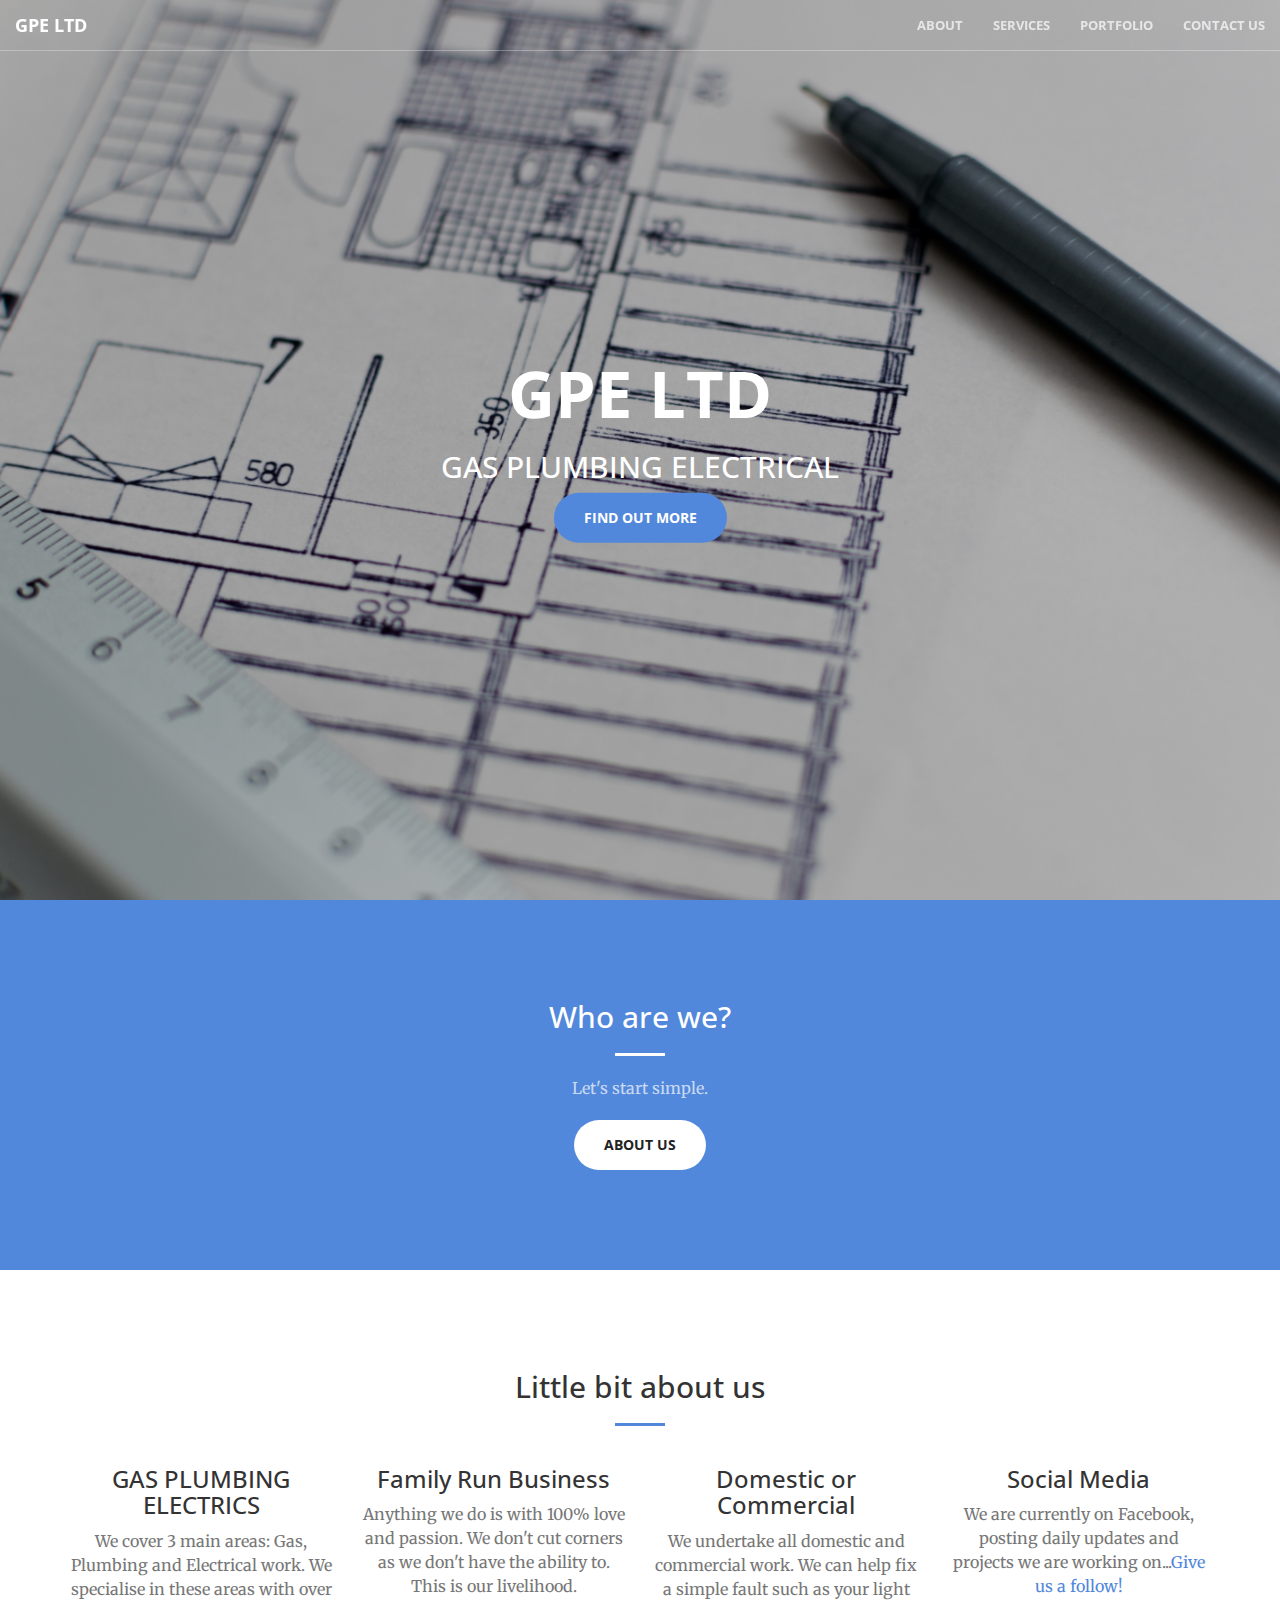
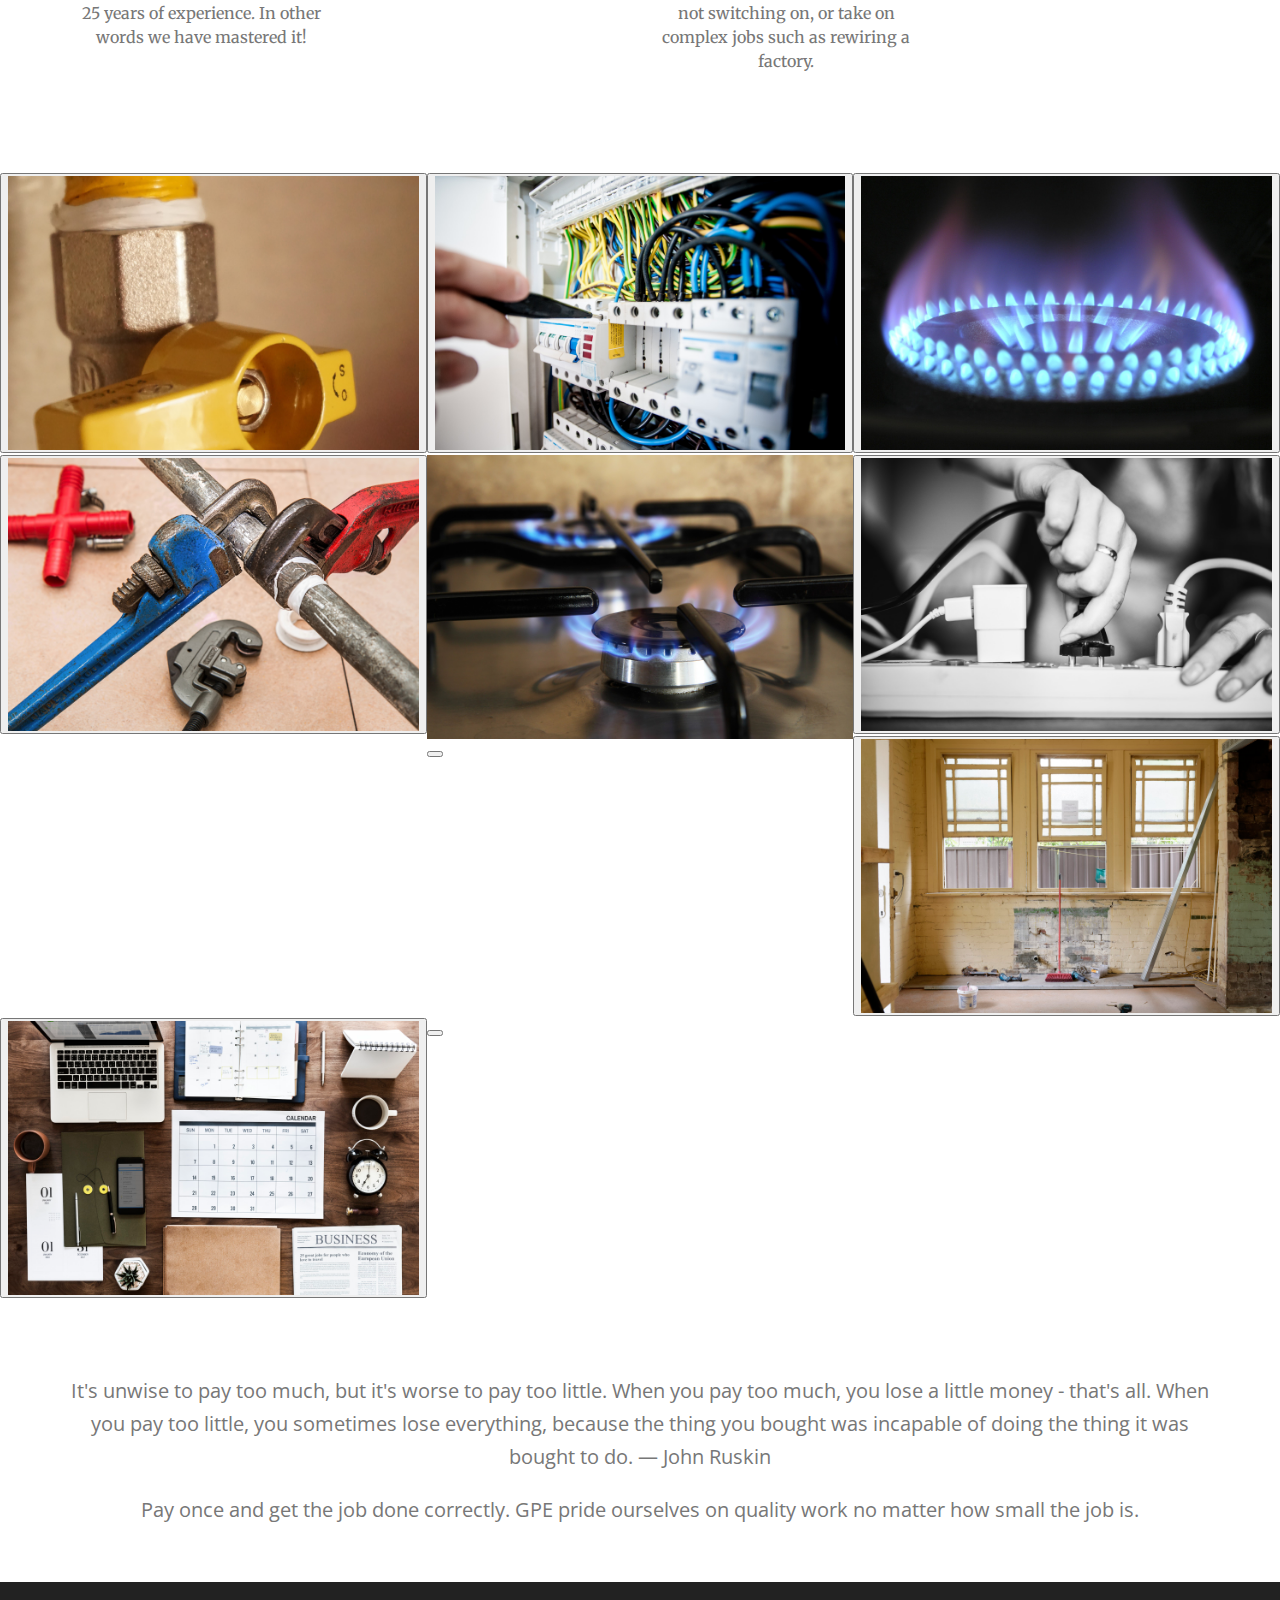
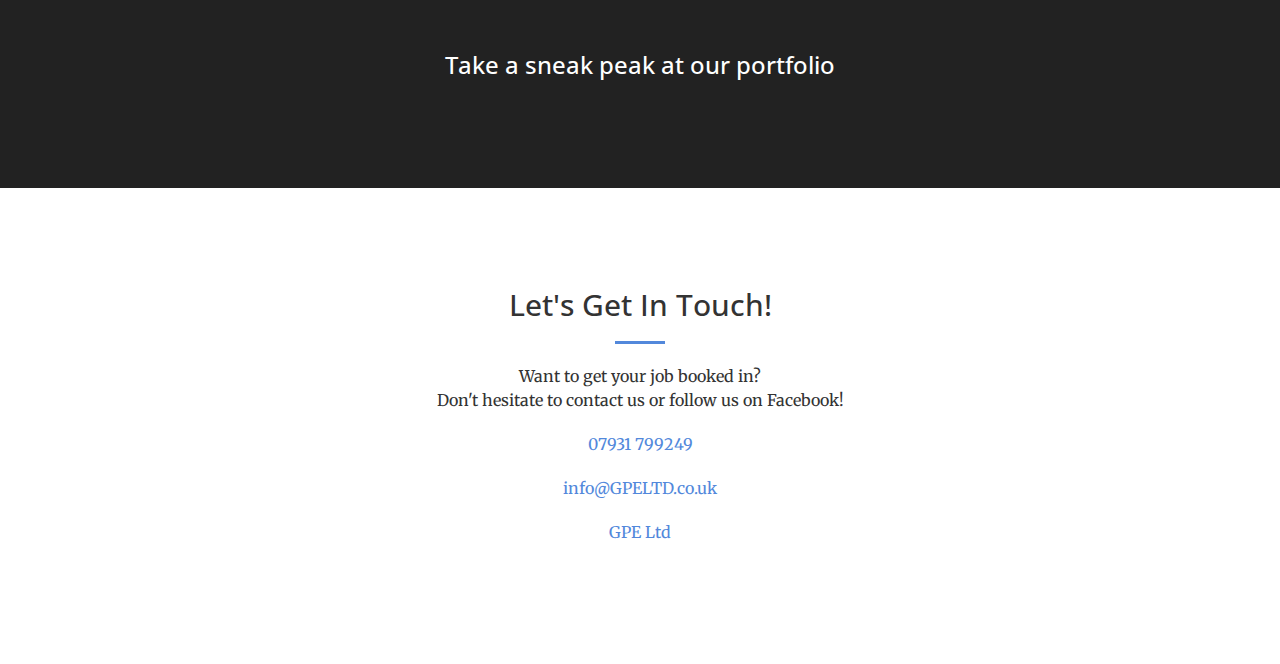
==== index.html @ cbc0b0e1 "all pics updated to button" ====
<!DOCTYPE html>
<html lang="en">

<head>

    <meta charset="utf-8">
    <meta http-equiv="X-UA-Compatible" content="IE=edge">
    <meta name="viewport" content="width=device-width, initial-scale=1">
    <meta name="description" content="">
    <meta name="author" content="">

    <title>GPE LTD</title>

    <!-- Bootstrap Core CSS -->
    <link rel="stylesheet" href="css/bootstrap.min.css" type="text/css">

    <!-- Custom Fonts -->
    <link href='http://fonts.googleapis.com/css?family=Open+Sans:300italic,400italic,600italic,700italic,800italic,400,300,600,700,800' rel='stylesheet' type='text/css'>
    <link href='http://fonts.googleapis.com/css?family=Merriweather:400,300,300italic,400italic,700,700italic,900,900italic' rel='stylesheet' type='text/css'>
    <link rel="stylesheet" href="font-awesome/css/font-awesome.min.css" type="text/css">

    <!-- Plugin CSS -->
    <link rel="stylesheet" href="css/animate.min.css" type="text/css">

    <!-- Custom CSS -->
    <link rel="stylesheet" href="css/creative.css" type="text/css">

    <!-- Lightbox CSS -->
    <link href="css/lightbox.css" rel="stylesheet" />

    <!-- Fancy CSS -->
    <link rel="stylesheet" href="fancybox/source/jquery.fancybox.css" type="text/css" media="screen" />

    <link rel="stylesheet" href="fancybox/source/helpers/jquery.fancybox-buttons.css" type="text/css" media="screen" />

    <script src="https://use.fontawesome.com/2d9b5b1713.js"></script>


    <!-- HTML5 Shim and Respond.js IE8 support of HTML5 elements and media queries -->
    <!-- WARNING: Respond.js doesn't work if you view the page via file:// -->
    <!--[if lt IE 9]>
        <script src="https://oss.maxcdn.com/libs/html5shiv/3.7.0/html5shiv.js"></script>
        <script src="https://oss.maxcdn.com/libs/respond.js/1.4.2/respond.min.js"></script>
    <![endif]-->

</head>

<body id="page-top">

    <nav id="mainNav" class="navbar navbar-default navbar-fixed-top">
        <div class="container-fluid">
            <!-- Brand and toggle get grouped for better mobile display -->
            <div class="navbar-header">
                <button type="button" class="navbar-toggle collapsed" data-toggle="collapse" data-target="#bs-example-navbar-collapse-1">
                    <span class="sr-only">Toggle navigation</span>
                    <span class="icon-bar"></span>
                    <span class="icon-bar"></span>
                    <span class="icon-bar"></span>
                </button>
                <a class="navbar-brand page-scroll" href="#page-top">GPE LTD</a>
            </div>

            <!-- Collect the nav links, forms, and other content for toggling -->
            <div class="collapse navbar-collapse" id="bs-example-navbar-collapse-1">
                <ul class="nav navbar-nav navbar-right">
                    <li>
                        <a class="page-scroll" href="#about">About</a>
                    </li>
                    <li>
                        <a class="page-scroll" href="#services">Services</a>
                    </li>
                    <!--li>
                        <a class="page-scroll" href="#projects">Projects</a>
                    </li-->
                    <li>
                        <a class="page-scroll" href="#portfolio">Portfolio</a>
                    </li>

                    <li>
                        <a class="page-scroll" href="#contact">Contact Us</a>
                    </li>

                </ul>
            </div>
            <!-- /.navbar-collapse -->
        </div>
        <!-- /.container-fluid -->
    </nav>

    <header>
        <div class="header-content">
            <div class="header-content-inner">
                <h1><b>GPE LTD</b></h1>
                <h2>GAS PLUMBING ELECTRICAL</h2> 
                
                <a href="#about" class="btn btn-primary btn-xl page-scroll">Find Out More</a>
            </div>
        </div>
    </header>

    <section class="bg-primary" id="about">
        <div class="container">
            <div class="row">
                <div class="col-lg-8 col-lg-offset-2 text-center">
                    <h2 class="section-heading">Who are we?</h2>
                    <hr class="light">
                    <p class="text-faded">Let's start simple. </br>
                    </p>
                    <a href="#services" class="btn btn-default btn-xl page-scroll">About Us</a>
                </div>
            </div>
        </div>
    </section>

    <section id="services">
        <div class="container">
            <div class="row">
                <div class="col-lg-12 text-center">
                    <h2 class="section-heading">Little bit about us</h2>
                    <hr class="primary">
                </div>
            </div>
        </div>
        <div class="container">
            <div class="row">
                <div class="col-lg-3 col-md-6 text-center">
                    <div class="service-box">
                        <i class="fa fa-4x  fa-bolt  wow bounceIn text-primary" data-wow-delay="1s" style="visibility: visible; animation-name: bounceIn;"></i>
                        <h3>GAS PLUMBING ELECTRICS</h3>
                        <p class="text-muted">We cover 3 main areas: Gas, Plumbing and Electrical work. We specialise in these areas with over 25 years of experience. In other words we have mastered it!</p>
                    </div>
                </div>
                <div class="col-lg-3 col-md-6 text-center">
                    <div class="service-box">
                        <i class="fa fa-4x  fa-briefcase wow bounceIn text-primary" data-wow-delay="2s" style="visibility: visible; animation-name: bounceIn;"></i>
                        <h3>Family Run Business</h3>
                        <p class="text-muted">Anything we do is with 100% love and passion. We don't cut corners as we don't have the ability to. This is our livelihood.</p>
                    </div>
                </div>
                <div class="col-lg-3 col-md-6 text-center">
                    <div class="service-box">
                        <i class="fa fa-4x fa-building wow bounceIn text-primary" data-wow-delay="3s" style="visibility: visible; animation-name: bounceIn;"></i>
                        <h3>Domestic or Commercial</h3>
                        <p class="text-muted">We undertake all domestic and commercial work. We can help fix a simple fault such as your light not switching on, or take on complex jobs such as rewiring a factory.</p>


                    </div>
                </div>
                <div class="col-lg-3 col-md-6 text-center">
                    <div class="service-box">
                        <i class="fa fa-4x fa-facebook-square wow bounceIn text-primary" data-wow-delay="4s" style="visibility: visible; animation-name: bounceIn;"></i>
                        <h3>Social Media</h3>
                        <p class="text-muted">We are currently on Facebook, posting daily updates and projects we are working on...<a href="https://www.facebook.com/GPE-LTD-2007744112790906/"target="_blank">Give us a follow!</a></p>
                    </div>
                </div>
            </div>
        </div>
    </section>

<!-- Services -->
    <section class="no-padding" id="services">
        <div class="container-fluid">
            <div class="row no-gutter">
                <div class="col-lg-4 col-sm-6">
                    <a data-lightbox="image-1" title="Lorem</br></br> ipsum dolor sit amet, consectetur adipiscing elit. Proin faucibus mauris elit. Sed at quam nisl. Etiam velit felis, semper sed tincidunt vitae, pulvinar non ante."  class="portfolio-box fancybox" rel="group">
                        <button class="fancybox" value="Open Fancybox" </button>
                        <img src="img/portfolio/graphic/1.png" class="img-responsive" alt="">
                        <div class="portfolio-box-caption">
                            <div class="portfolio-box-caption-content">
                                <div class="project-category text-faded">
                                    
                                </div>
                                <div class="project-name">
                                   Diagnoise and find the problem
                                </div>
                            </div>
                        </div>
                    </a>
                </div>
                <div class="col-lg-4 col-sm-6">
                   <a data-lightbox="image-1"   class="portfolio-box fancybox" rel="group">
                    <button class="fancybox" value="Open Fancybox" </button>
                        <img src="img/portfolio/graphic/2.jpg" class="img-responsive" alt="" >
                        <div class="portfolio-box-caption">
                            <div class="portfolio-box-caption-content">
                                <div class="project-category text-faded">
                                    
                                </div>
                                <div class="project-name">
                                    Specalist and the best tools used on all jobs
                                </div>
                            </div>
                        </div>
                    </a>
                </div>
                <div class="col-lg-4 col-sm-6">
                    <a href="https://www.gassaferegister.co.uk/find-an-engineer"target="_blank" data-lightbox="image-1"  class="portfolio-box fancybox" rel="group" alt="Lorem ipsum dolor sit amet, consectetur adipiscing elit. Proin faucibus mauris elit. Sed at quam nisl. Etiam velit felis, semper sed tincidunt vitae, pulvinar non ante.">
                        <button class="fancybox" value="Open Fancybox" </button>
                        <img src="img/portfolio/graphic/3.jpg" class="img-responsive" alt="">
                        <div class="portfolio-box-caption">
                            <div class="portfolio-box-caption-content">
                                <div class="project-category text-faded">
                                    
                                </div>
                                <div class="project-name">
                                    Gas Certified Engineers - Click here to double check (Reg:554280)
                                </div>
                            </div>
                        </div>
                    </a>
                </div>
                <div class="col-lg-4 col-sm-6">
                    <a data-lightbox="image-1"  class="portfolio-box fancybox" rel="group" alt="Lorem ipsum dolor sit amet, consectetur adipiscing elit. Proin faucibus mauris elit. Sed at quam nisl. Etiam velit felis, semper sed tincidunt vitae, pulvinar non ante.">
                        <button class="fancybox" value="Open Fancybox" </button>
                        <img src="img/portfolio/graphic/4.jpg" class="img-responsive" alt="">
                        <div class="portfolio-box-caption">
                            <div class="portfolio-box-caption-content">
                                <div class="project-category text-faded">
                                    
                                </div>
                                <div class="project-name">
                                    Patching up doesnt work - We replace and refit with all new parts
                                </div>
                            </div>
                        </div>
                    </a>
                </div>
                <div class="col-lg-4 col-sm-6">
                    <a data-lightbox="image-1"   class="portfolio-box fancybox" rel="group">
                        <img src="img/portfolio/graphic/5.jpg" class="img-responsive" alt="">
                        <button class="fancybox" value="Open Fancybox" </button>
                        <div class="portfolio-box-caption">
                            <div class="portfolio-box-caption-content">
                                <div class="project-category text-faded">
                                    
                                </div>
                                <div class="project-name">
                                    New gas hob? Only let certified engineers near them!
                                </div>
                            </div>
                        </div>
                    </a>
                </div>
                <div class="col-lg-4 col-sm-6">
                    <a data-lightbox="image-1" class="portfolio-box fancybox" rel="group">
                        <button class="fancybox" value="Open Fancybox" </button>
                        <img src="img/portfolio/graphic/6.jpg" class="img-responsive" alt="">
                        <div class="portfolio-box-caption">
                            <div class="portfolio-box-caption-content">
                                <div class="project-category text-faded">
                                    
                                </div>
                                <div class="project-name">
                                   PAT testing for all commerical jobs. Certified and done quickly!
                                </div>
                            </div>
                        </div>
                    </a>
                </div>
                <div class="col-lg-4 col-sm-6">
                    <a data-lightbox="image-1" class="portfolio-box fancybox" rel="group">
                        <button class="fancybox" value="Open Fancybox" </button>
                        <img src="img/portfolio/graphic/7.jpg" class="img-responsive" alt="">
                        <div class="portfolio-box-caption">
                            <div class="portfolio-box-caption-content">
                                <div class="project-category text-faded">
                                    
                                </div>
                                <div class="project-name">
                                    Re-modeling? Let GPE help you with your new bathrooms and kitchen
                                </div>
                            </div>
                        </div>
                    </a>
                </div>
                <div class="col-lg-4 col-sm-6">
                    <a data-lightbox="image-1"  class="portfolio-box fancybox" rel="group">
                        <button class="fancybox" value="Open Fancybox" </button>
                        <img src="img/portfolio/graphic/8.jpg" class="img-responsive" alt="">
                        <div class="portfolio-box-caption">
                            <div class="portfolio-box-caption-content">
                                <div class="project-category text-faded">
                                    
                                </div>
                                <div class="project-name">
                                    Organised, prepered and always on time
                                </div>
                            </div>
                        </div>
                    </a>
                </div>
                <div class="col-lg-4 col-sm-6">
                    <a data-lightbox="image-1"  class="portfolio-box fancybox" rel="group">
                        <button class="fancybox" value="Open Fancybox" </button>
                        <img src="img/portfolio/graphic/9.jpg" class="img-responsive" alt="">
                        <div class="portfolio-box-caption">
                            <div class="portfolio-box-caption-content">
                                <div class="project-category text-faded">
                                    
                                </div>
                                <div class="project-name">
                                    All commercial work undertaken
                                </div>
                            </div>
                        </div>
                    </a>
                </div>
            </div>
        </div>
    </section-->
<!-- End services -->

<!-- Quote -->
<section id="quote" class="no-padding">
 <aside class="bg-light">
                <div class="container text-center">
                    <h2><small>It's unwise to pay too much, but it's worse to pay too little. When
you pay too much, you lose a little money - that's all. When you pay
too little, you sometimes lose everything, because the thing you
bought was incapable of doing the thing it was bought to do. ― John Ruskin</small></h2>
		<h2><small>Pay once and get the job done correctly. GPE pride ourselves on quality work no matter how small the job is.</small></h2>
                </div>
            </aside>
</section>
<!-- End Quote -->

<!-- projects -->
    <!--section class="no-padding" id="projects">
        <div class="container-fluid">
            <div class="row no-gutter">
                <div class="col-lg-4 col-sm-6">
                    <a href="img/portfolio/photo/full/1.jpg" data-lightbox="image-2" title="image 1 for now"  class="portfolio-box fancybox" rel="group">
                        <img src="img/portfolio/photo/1.jpg" class="img-responsive" alt="">
                        <div class="portfolio-box-caption">
                            <div class="portfolio-box-caption-content">
                                <div class="project-category text-faded">
                                </div>
                                <div class="project-name">
                                    Job 1
                                </div>
                            </div>
                        </div>
                    </a>
                </div>
                <div class="col-lg-4 col-sm-6">
                    <a href="img/portfolio/photo/full/2.jpg" data-lightbox="image-2" title="image 1 for now"  class="portfolio-box fancybox" rel="group">
                        <img src="img/portfolio/photo/2.jpg" class="img-responsive" alt="">
                        <div class="portfolio-box-caption">
                            <div class="portfolio-box-caption-content">
                                <div class="project-category text-faded">
                                    
                                </div>
                                <div class="project-name">
                                    Job 2
                                </div>
                            </div>
                        </div>
                    </a>
                </div>
                <div class="col-lg-4 col-sm-6">
                    <a href="img/portfolio/photo/full/3.jpg" data-lightbox="image-2" title="image 1 for now"  class="portfolio-box fancybox" rel="group">
                        <img src="img/portfolio/photo/3.jpg" class="img-responsive" alt="">
                        <div class="portfolio-box-caption">
                            <div class="portfolio-box-caption-content">
                                <div class="project-category text-faded">
                                    
                                </div>
                                <div class="project-name">
                                    Job 3
                                </div>
                            </div>
                        </div>
                    </a>
                </div>
                <div class="col-lg-4 col-sm-6">
                    <a href="img/portfolio/photo/full/4.jpg" data-lightbox="image-2" title="image 1 for now"  class="portfolio-box fancybox" rel="group">
                        <img src="img/portfolio/photo/4.jpg" class="img-responsive" alt="">
                        <div class="portfolio-box-caption">
                            <div class="portfolio-box-caption-content">
                                <div class="project-category text-faded">
                                    
                                </div>
                                <div class="project-name">
                                    Job 4
                                </div>
                            </div>
                        </div>
                    </a>
                </div>
                <div class="col-lg-4 col-sm-6">
                    <a href="img/portfolio/photo/full/5.jpg" data-lightbox="image-2" title="image 1 for now"  class="portfolio-box fancybox" rel="group">
                        <img src="img/portfolio/photo/5.jpg" class="img-responsive" alt="">
                        <div class="portfolio-box-caption">
                            <div class="portfolio-box-caption-content">
                                <div class="project-category text-faded">
                                    
                                </div>
                                <div class="project-name">
                                    Job 5
                                </div>
                            </div>
                        </div>
                    </a>
                </div>
                <div class="col-lg-4 col-sm-6">
                    <a href="img/portfolio/photo/full/6.jpg" data-lightbox="image-2" title="image 1 for now"  class="portfolio-box fancybox" rel="group">
                        <img src="img/portfolio/photo/6.jpg" class="img-responsive" alt="">
                        <div class="portfolio-box-caption">
                            <div class="portfolio-box-caption-content">
                                <div class="project-category text-faded">
                                    
                                </div>
                                <div class="project-name">
                                    Job 6
                                </div>
                            </div>
                        </div>
                    </a>
                </div>
                <div class="col-lg-4 col-sm-6">
                    <a href="img/portfolio/photo/full/7.jpg" data-lightbox="image-2" title="image 1 for now"  class="portfolio-box fancybox" rel="group">
                        <img src="img/portfolio/photo/7.jpg" class="img-responsive" alt="">
                        <div class="portfolio-box-caption">
                            <div class="portfolio-box-caption-content">
                                <div class="project-category text-faded">

                                </div>
                                <div class="project-name">
                                   Job 7
                                </div>
                            </div>
                        </div>
                    </a>
                </div>
                <div class="col-lg-4 col-sm-6">
                    <a href="img/portfolio/photo/full/8.jpg" data-lightbox="image-2" title="image 1 for now"  class="portfolio-box fancybox" rel="group">
                        <img src="img/portfolio/photo/8.jpg" class="img-responsive" alt="">
                        <div class="portfolio-box-caption">
                            <div class="portfolio-box-caption-content">
                                <div class="project-category text-faded">
                                    
                                </div>
                                <div class="project-name">
                                    Job 8
                                </div>
                            </div>
                        </div>
                    </a>
                </div>
                <div class="col-lg-4 col-sm-6">
                    <a href="img/portfolio/photo/full/9.jpg" data-lightbox="image-2" title="image 1 for now"  class="portfolio-box fancybox" rel="group">
                        <img src="img/portfolio/photo/9.jpg" class="img-responsive" alt="">
                        <div class="portfolio-box-caption">
                            <div class="portfolio-box-caption-content">
                                <div class="project-category text-faded">
                                    
                                </div>
                                <div class="project-name">
                                    Job 9
                                </div>
                            </div>
                        </div>
                    </a>
                </div>
            </div>
        </div>
    </section-->
<!-- End projects -->

<!-- Portfolio -->
    <section id="portfolio" class="no-padding">

            <aside class="bg-dark">
                <div class="container text-center">
                    <!--div class="call-to-action">
                        <h2>Take a look at our work! </h2>
                        <a href="img/cv/mycv.pdf" class="btn btn-warning btn-xl wow tada">Projects</a-->

                        <h3>Take a sneak peak at our portfolio</h3>
                        <a href="img/portfolio/GPEcontractors.pdf" target="_blank" class="btn btn-info btn-xl wow flash">Portfolio</a>
                    </div>
                </div>
            </aside>

    </section>        

    <!-- End Portfolio -->

    <section id="contact">
        <div class="container">
            <div class="row">
                <div class="col-lg-8 col-lg-offset-2 text-center">
                    <h2 class="section-heading">Let's Get In Touch!</h2>
                    <hr class="primary">
                    <p>Want to get your job booked in?</br>Don't hesitate to contact us or follow us on Facebook!</p>
                </div>  
            
             <div class="col-lg-4 col-lg-offset-4 text-center">
                    <i class="fa fa-phone fa-3x wow bounceIn"></i>
                    <p><a href="tel:+44 07931 799249">07931 799249</a></p>
                </div> 

                <div class="col-lg-4 col-lg-offset-4  text-center">
                    <i class="fa fa-envelope-o fa-3x wow bounceIn" data-wow-delay="1s"></i>
                    <p><a href="mailto:info@GPEcontractors.co.uk">info@GPELTD.co.uk</a></p>
                </div>

                  <div class="col-lg-4 col-lg-offset-4 text-center">
                    <i class="fa fa-facebook fa-3x wow bounceIn" data-wow-delay="2s"></i>
                    <p><a href="https://www.facebook.com/GPE-LTD-2007744112790906/"target="_blank">GPE Ltd</a></p>
                </div>
            </div>
        </div>
    </section>



    <!-- jQuery -->
    <script src="js/jquery.js"></script>

    <!-- Bootstrap Core JavaScript -->
    <script src="js/bootstrap.min.js"></script>

    <!-- Plugin JavaScript -->
    <script src="js/jquery.easing.min.js"></script>
    <script src="js/jquery.fittext.js"></script>
    <script src="js/wow.min.js"></script>

    <!-- Custom Theme JavaScript -->
    <script src="js/creative.js"></script>

    <!-- lightbox JS -->
<!--     // <script src="js/jquery-1.10.2.min.js"></script>
    // <script src="js/lightbox-2.6.min.js"></script>
 -->

    <!-- Fancybox JS -->
     <script type="text/javascript" src="fancybox/source/jquery.fancybox.pack.js"></script>
    
    <script type="text/javascript" src="fancybox/source/helpers/jquery.fancybox-buttons.js"></script>
    
    <script type="text/javascript" src="fancybox/source/helpers/jquery.fancybox-media.js"></script>

    <script type="text/javascript" src="fancybox/fbjs.js"></script>

    <script>
  (function(i,s,o,g,r,a,m){i['GoogleAnalyticsObject']=r;i[r]=i[r]||function(){
  (i[r].q=i[r].q||[]).push(arguments)},i[r].l=1*new Date();a=s.createElement(o),
  m=s.getElementsByTagName(o)[0];a.async=1;a.src=g;m.parentNode.insertBefore(a,m)
  })(window,document,'script','https://www.google-analytics.com/analytics.js','ga');

  ga('create', 'UA-85605469-1', 'auto');
  ga('send', 'pageview');

</script>


</body>

</html>
---- css/creative.css ----
/*!
 * Start Bootstrap - Creative Bootstrap Theme (http://startbootstrap.com)
 * Code licensed under the Apache License v2.0.
 * For details, see http://www.apache.org/licenses/LICENSE-2.0.
 */

html,
body {
    width: 100%;
    height: 100%;
}

body {
    font-family: Merriweather,'Helvetica Neue',Arial,sans-serif;
}

hr {
    max-width: 50px;
    border-color: #5288DB;
    border-width: 3px;
}

hr.light {
    border-color: #fff;
}

a {
    color: #5288DB;
    -webkit-transition: all .35s;
    -moz-transition: all .35s;
    transition: all .35s;
}

a:hover,
a:focus {
    color: #eb3812;
}

h1,
h2,
h3,
h4,
h5,
h6 {
    font-family: 'Open Sans','Helvetica Neue',Arial,sans-serif;
}

p {
    margin-bottom: 20px;
    font-size: 16px;
    line-height: 1.5;
}

.bg-primary {
    background-color: #5288DB;
}

.bg-dark {
    color: #fff;
    background-color: #222;
}

.text-faded {
    color: rgba(255,255,255,.7);
}

section {
    padding: 100px 0;
}

aside {
    padding: 50px 0;
}

.no-padding {
    padding: 0;
}

.navbar-default {
    border-color: rgba(34,34,34,.05);
    font-family: 'Open Sans','Helvetica Neue',Arial,sans-serif;
    background-color: #fff;
    -webkit-transition: all .35s;
    -moz-transition: all .35s;
    transition: all .35s;
}

.navbar-default .navbar-header .navbar-brand {
    text-transform: uppercase;
    font-family: 'Open Sans','Helvetica Neue',Arial,sans-serif;
    font-weight: 700;
    color: #5288DB;
}

.navbar-default .navbar-header .navbar-brand:hover,
.navbar-default .navbar-header .navbar-brand:focus {
    color: #eb3812;
}

.navbar-default .nav > li>a,
.navbar-default .nav>li>a:focus {
    text-transform: uppercase;
    font-size: 13px;
    font-weight: 700;
    color: #222;
}

.navbar-default .nav > li>a:hover,
.navbar-default .nav>li>a:focus:hover {
    color: #5288DB;
}

.navbar-default .nav > li.active>a,
.navbar-default .nav>li.active>a:focus {
    color: #5288DB!important;
    background-color: transparent;
}

.navbar-default .nav > li.active>a:hover,
.navbar-default .nav>li.active>a:focus:hover {
    background-color: transparent;
}

@media(min-width:768px) {
    .navbar-default {
        border-color: rgba(255,255,255,.3);
        background-color: transparent;
    }

    .navbar-default .navbar-header .navbar-brand {
        color: rgba(255,255,255,.7);
    }

    .navbar-default .navbar-header .navbar-brand:hover,
    .navbar-default .navbar-header .navbar-brand:focus {
        color: #fff;
    }

    .navbar-default .nav > li>a,
    .navbar-default .nav>li>a:focus {
        color: rgba(255,255,255,.7);
    }

    .navbar-default .nav > li>a:hover,
    .navbar-default .nav>li>a:focus:hover {
        color: #fff;
    }

    .navbar-default.affix {
        border-color: rgba(34,34,34,.05);
        background-color: #fff;
    }

    .navbar-default.affix .navbar-header .navbar-brand {
        font-size: 14px;
        color: #5288DB;
    }

    .navbar-default.affix .navbar-header .navbar-brand:hover,
    .navbar-default.affix .navbar-header .navbar-brand:focus {
        color: #eb3812;
    }

    .navbar-default.affix .nav > li>a,
    .navbar-default.affix .nav>li>a:focus {
        color: #222;
    }

    .navbar-default.affix .nav > li>a:hover,
    .navbar-default.affix .nav>li>a:focus:hover {
        color: #5288DB;
    }
}

header {
    position: relative;
    width: 100%;
    min-height: auto;
    text-align: center;
    color: #fff;
    background-image: url(../img/header.jpg);
    background-position: center;
    -webkit-background-size: cover;
    -moz-background-size: cover;
    background-size: cover;
    -o-background-size: cover;
}

header .header-content {
    position: relative;
    width: 100%;
    padding: 100px 15px;
    text-align: center;
}

header .header-content .header-content-inner h1 {
    margin-top: 0;
    margin-bottom: 0;
    text-transform: uppercase;
    font-weight: 00;
}


#primehead {
    text-transform: lowercase;
    font-weight: 100;

}

header .header-content .header-content-inner hr {
    margin: 30px auto;
}

header .header-content .header-content-inner p {
    margin-bottom: 50px;
    font-size: 16px;
    font-weight: 300;
    color: rgba(255,255,255,.7);
}

@media(min-width:768px) {
    header {
        min-height: 100%;
    }

    header .header-content {
        position: absolute;
        top: 50%;
        padding: 0 50px;
        -webkit-transform: translateY(-50%);
        -ms-transform: translateY(-50%);
        transform: translateY(-50%);
    }

    header .header-content .header-content-inner {
        margin-right: auto;
        margin-left: auto;
        max-width: 1000px;
    }

    header .header-content .header-content-inner p {
        margin-right: auto;
        margin-left: auto;
        max-width: 80%;
        font-size: 18px;
    }
}

.section-heading {
    margin-top: 0;
}

.service-box {
    margin: 50px auto 0;
    max-width: 400px;
}

@media(min-width:992px) {
    .service-box {
        margin: 20px auto 0;
    }
}

.service-box p {
    margin-bottom: 0;
}

.portfolio-box {
    display: block;
    position: relative;
    margin: 0 auto;
    max-width: 650px;
}

.portfolio-box .portfolio-box-caption {
    display: block;
    position: absolute;
    bottom: 0;
    width: 100%;
    height: 100%;
    text-align: center;
    color: #fff;
    opacity: 0;
    background-color: #5288DB;
    -webkit-transition: all .35s;
    -moz-transition: all .35s;
    transition: all .35s;
}

.portfolio-box .portfolio-box-caption .portfolio-box-caption-content {
    position: absolute;
    top: 50%;
    width: 100%;
    text-align: center;
    transform: translateY(-50%);
}

.portfolio-box .portfolio-box-caption .portfolio-box-caption-content .project-category,
.portfolio-box .portfolio-box-caption .portfolio-box-caption-content .project-name {
    padding: 0 15px;
    font-family: 'Open Sans','Helvetica Neue',Arial,sans-serif;
}

.portfolio-box .portfolio-box-caption .portfolio-box-caption-content .project-category {
    text-transform: uppercase;
    font-size: 14px;
    font-weight: 600;
}

.portfolio-box .portfolio-box-caption .portfolio-box-caption-content .project-name {
    font-size: 18px;
}

.portfolio-box:hover .portfolio-box-caption {
    opacity: 1;
}

@media(min-width:768px) {
    .portfolio-box .portfolio-box-caption .portfolio-box-caption-content .project-category {
        font-size: 16px;
    }

    .portfolio-box .portfolio-box-caption .portfolio-box-caption-content .project-name {
        font-size: 22px;
    }
}

.call-to-action h2 {
    margin: 0 auto 20px;
}

.text-primary {
    color: #5288DB;
}

.no-gutter > [class*=col-] {
    padding-right: 0;
    padding-left: 0;
}

.btn-default {
    border-color: #fff;
    color: #222;
    background-color: #fff;
    -webkit-transition: all .35s;
    -moz-transition: all .35s;
    transition: all .35s;
}

.btn-default:hover,
.btn-default:focus,
.btn-default.focus,
.btn-default:active,
.btn-default.active,
.open > .dropdown-toggle.btn-default {
    border-color: #ededed;
    color: #222;
    background-color: #f2f2f2;
}

.btn-default:active,
.btn-default.active,
.open > .dropdown-toggle.btn-default {
    background-image: none;
}

.btn-default.disabled,
.btn-default[disabled],
fieldset[disabled] .btn-default,
.btn-default.disabled:hover,
.btn-default[disabled]:hover,
fieldset[disabled] .btn-default:hover,
.btn-default.disabled:focus,
.btn-default[disabled]:focus,
fieldset[disabled] .btn-default:focus,
.btn-default.disabled.focus,
.btn-default[disabled].focus,
fieldset[disabled] .btn-default.focus,
.btn-default.disabled:active,
.btn-default[disabled]:active,
fieldset[disabled] .btn-default:active,
.btn-default.disabled.active,
.btn-default[disabled].active,
fieldset[disabled] .btn-default.active {
    border-color: #fff;
    background-color: #fff;
}

.btn-default .badge {
    color: #fff;
    background-color: #222;
}

.btn-primary {
    border-color: #5288DB;
    color: #fff;
    background-color: #5288DB;
    -webkit-transition: all .35s;
    -moz-transition: all .35s;
    transition: all .35s;
}

.btn-primary:hover,
.btn-primary:focus,
.btn-primary.focus,
.btn-primary:active,
.btn-primary.active,
.open > .dropdown-toggle.btn-primary {
    border-color: #ed431f;
    color: #fff;
    background-color: #1962BA;
}

.btn-primary:active,
.btn-primary.active,
.open > .dropdown-toggle.btn-primary {
    background-image: none;
}

.btn-primary.disabled,
.btn-primary[disabled],
fieldset[disabled] .btn-primary,
.btn-primary.disabled:hover,
.btn-primary[disabled]:hover,
fieldset[disabled] .btn-primary:hover,
.btn-primary.disabled:focus,
.btn-primary[disabled]:focus,
fieldset[disabled] .btn-primary:focus,
.btn-primary.disabled.focus,
.btn-primary[disabled].focus,
fieldset[disabled] .btn-primary.focus,
.btn-primary.disabled:active,
.btn-primary[disabled]:active,
fieldset[disabled] .btn-primary:active,
.btn-primary.disabled.active,
.btn-primary[disabled].active,
fieldset[disabled] .btn-primary.active {
    border-color: #5288DB;
    background-color: #5288DB;
}

.btn-primary .badge {
    color: #5288DB;
    background-color: #fff;
}

.btn {
    border: 0;
    border-radius: 300px;
    text-transform: uppercase;
    font-family: 'Open Sans','Helvetica Neue',Arial,sans-serif;
    font-weight: 700;
}

.btn-xl {
    padding: 15px 30px;
}

::-moz-selection {
    text-shadow: none;
    color: #fff;
    background: #222;
}

::selection {
    text-shadow: none;
    color: #fff;
    background: #222;
}

img::selection {
    color: #fff;
    background: 0 0;
}

img::-moz-selection {
    color: #fff;
    background: 0 0;
}

body {
    webkit-tap-highlight-color: #222;
}

.header-content-inner h2 small {
	color: #fff;
}
/*Custom Icons*/
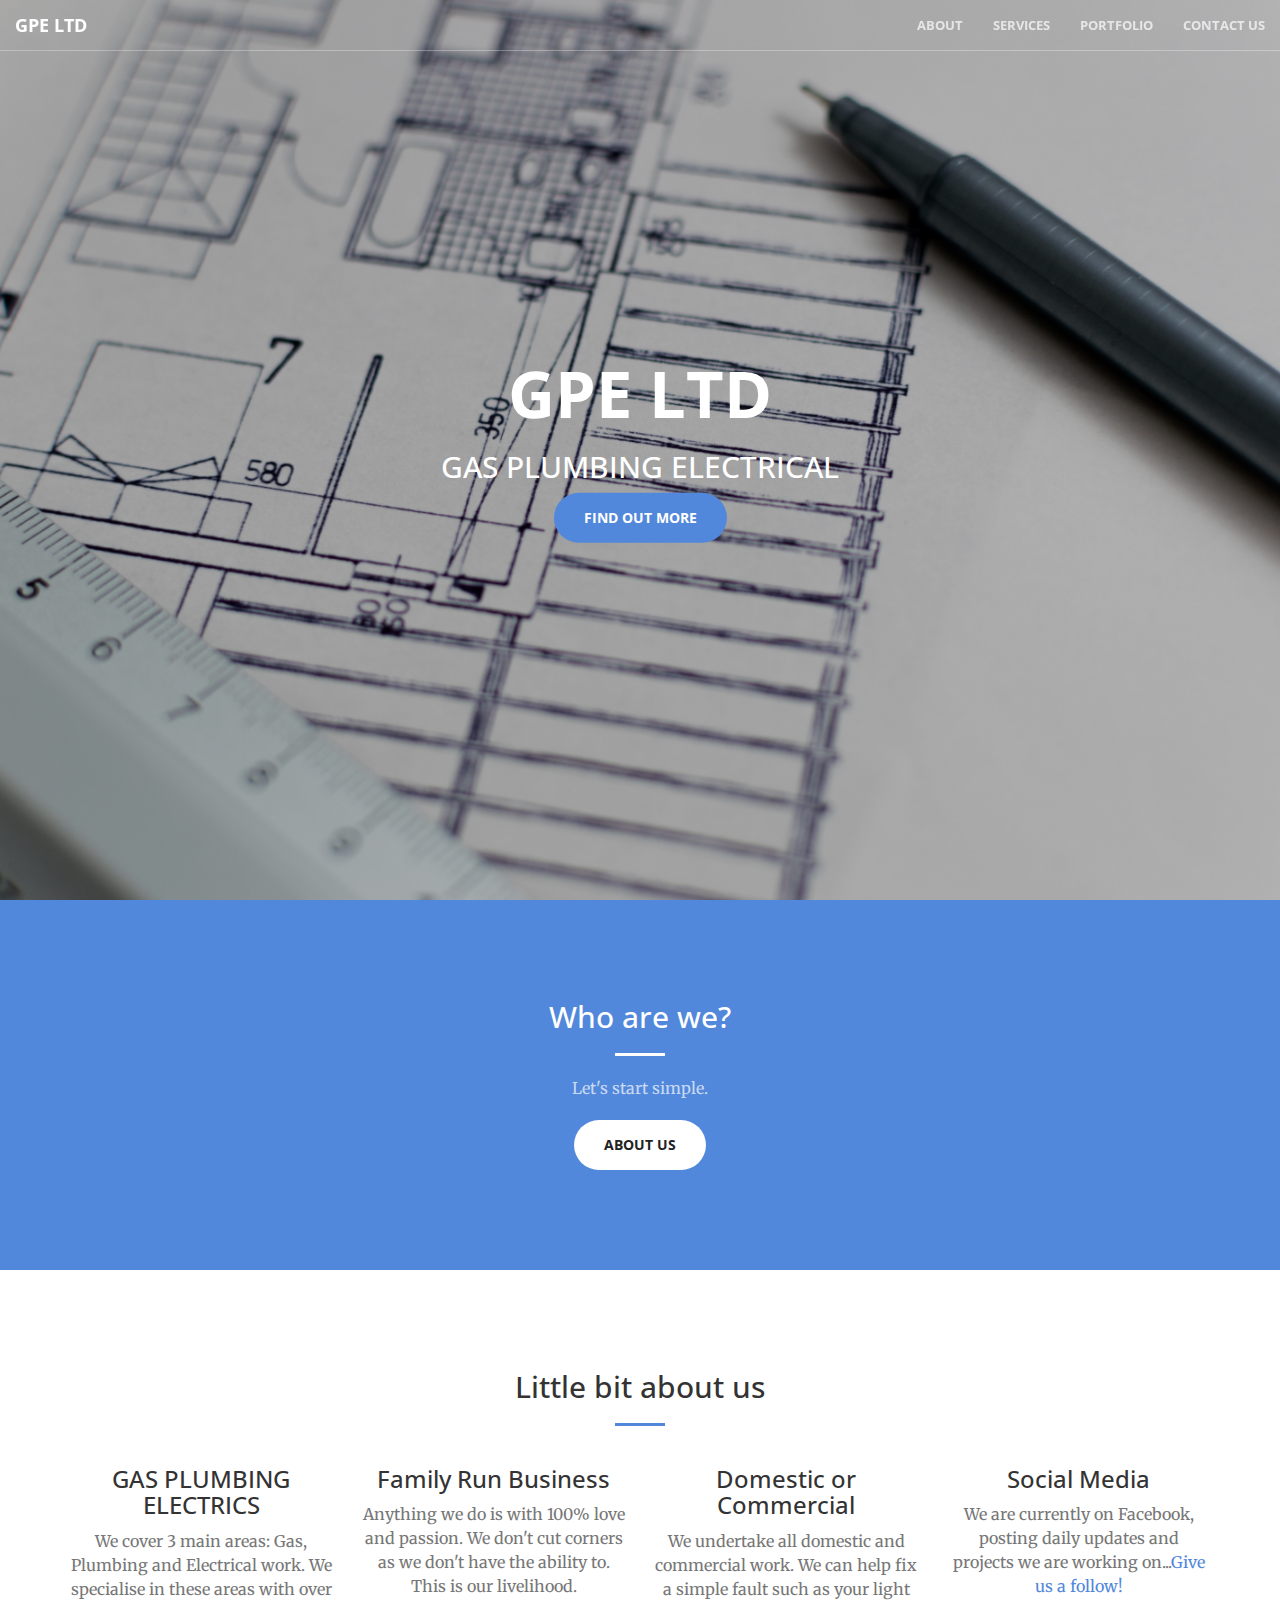
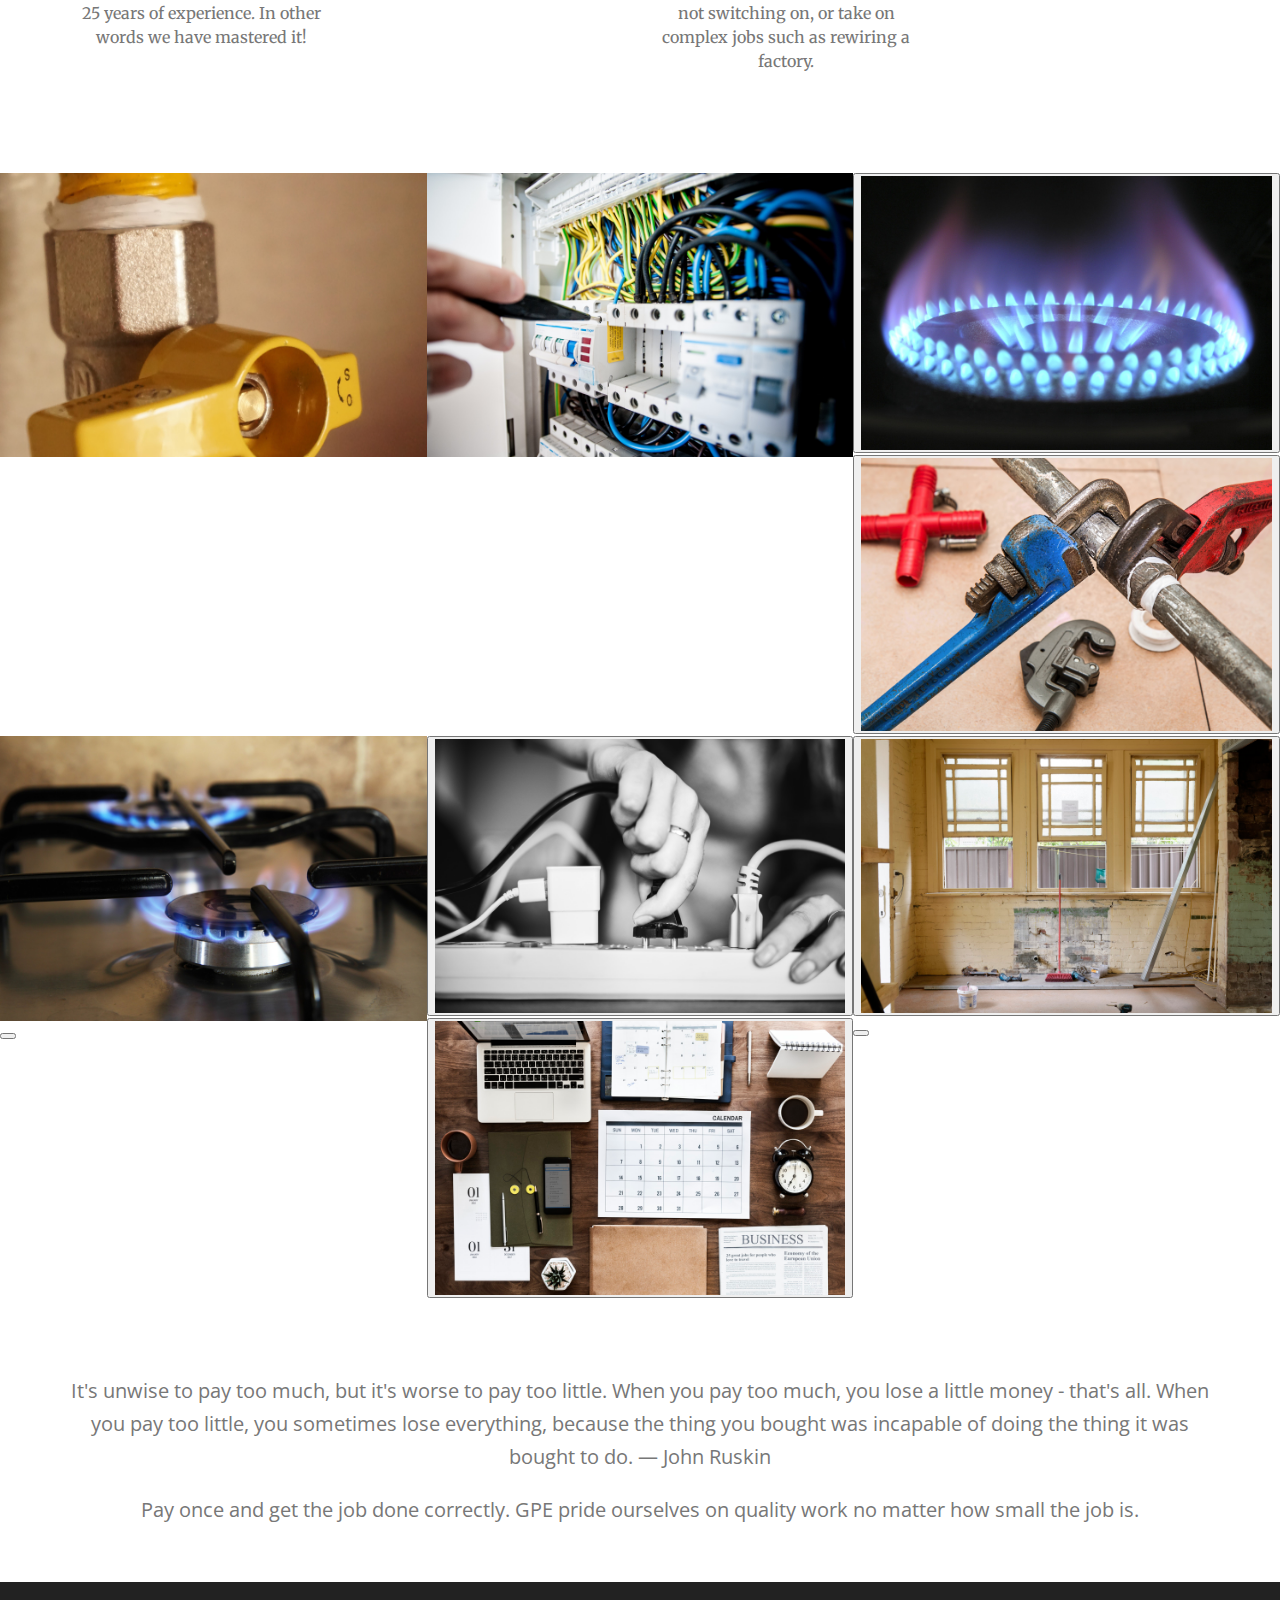
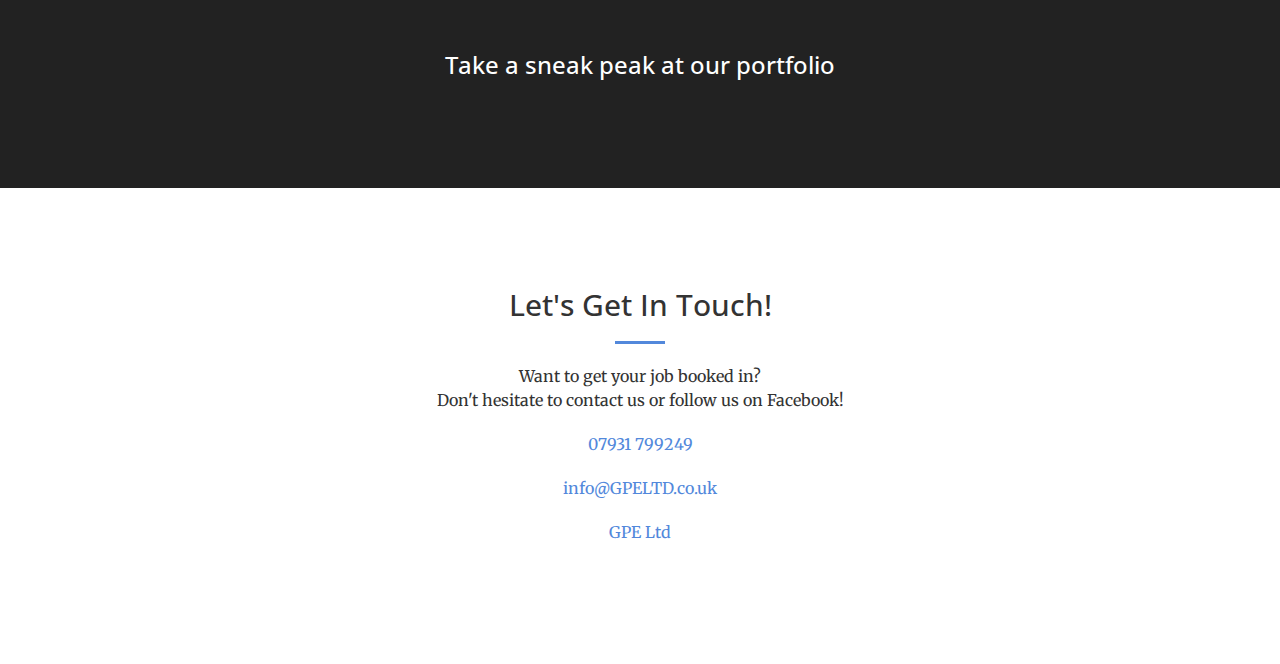
==== commit ed65df5c: "button to map" ====
--- a/index.html
+++ b/index.html
@@ -163,7 +163,7 @@
             <div class="row no-gutter">
                 <div class="col-lg-4 col-sm-6">
                     <a data-lightbox="image-1" title="Lorem</br></br> ipsum dolor sit amet, consectetur adipiscing elit. Proin faucibus mauris elit. Sed at quam nisl. Etiam velit felis, semper sed tincidunt vitae, pulvinar non ante."  class="portfolio-box fancybox" rel="group">
-                        <button class="fancybox" value="Open Fancybox" </button>
+                        <map></map>
                         <img src="img/portfolio/graphic/1.png" class="img-responsive" alt="">
                         <div class="portfolio-box-caption">
                             <div class="portfolio-box-caption-content">
@@ -179,7 +179,7 @@
                 </div>
                 <div class="col-lg-4 col-sm-6">
                    <a data-lightbox="image-1"   class="portfolio-box fancybox" rel="group">
-                    <button class="fancybox" value="Open Fancybox" </button>
+                    <map></map>
                         <img src="img/portfolio/graphic/2.jpg" class="img-responsive" alt="" >
                         <div class="portfolio-box-caption">
                             <div class="portfolio-box-caption-content">
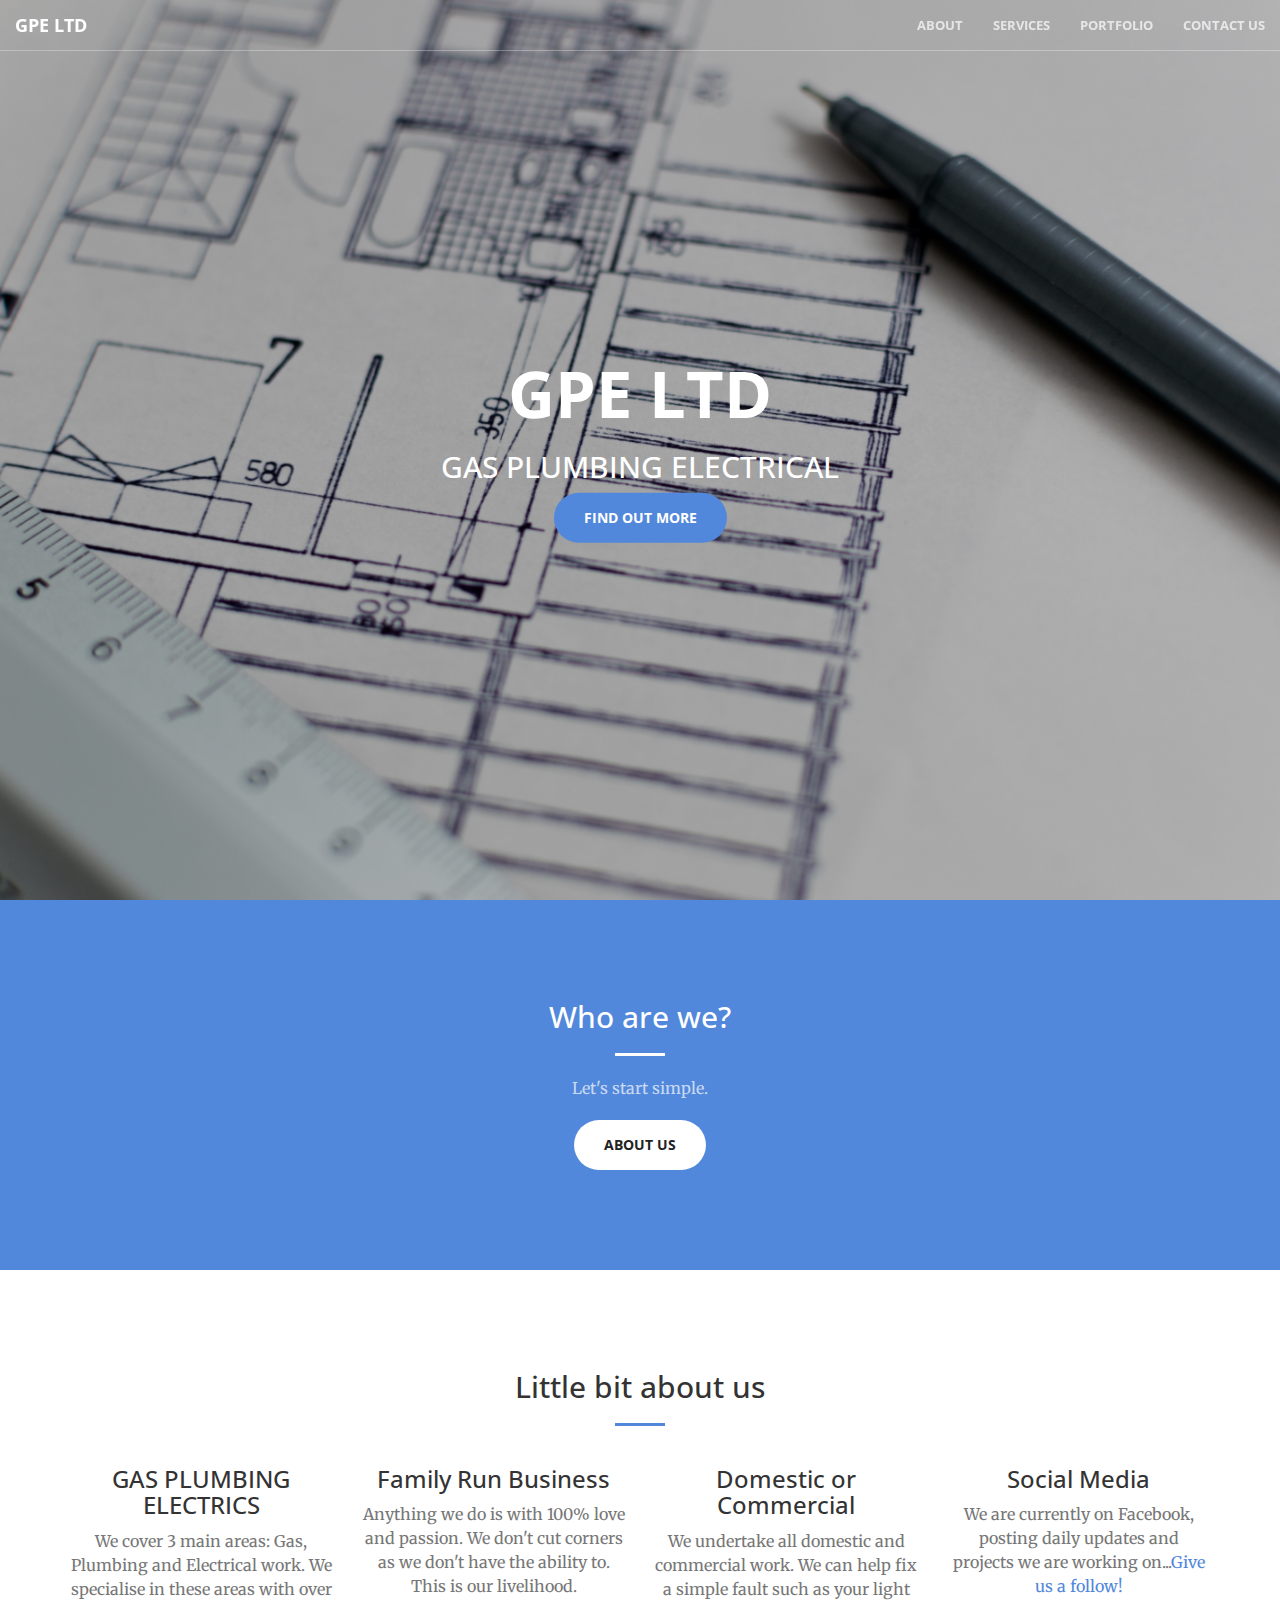
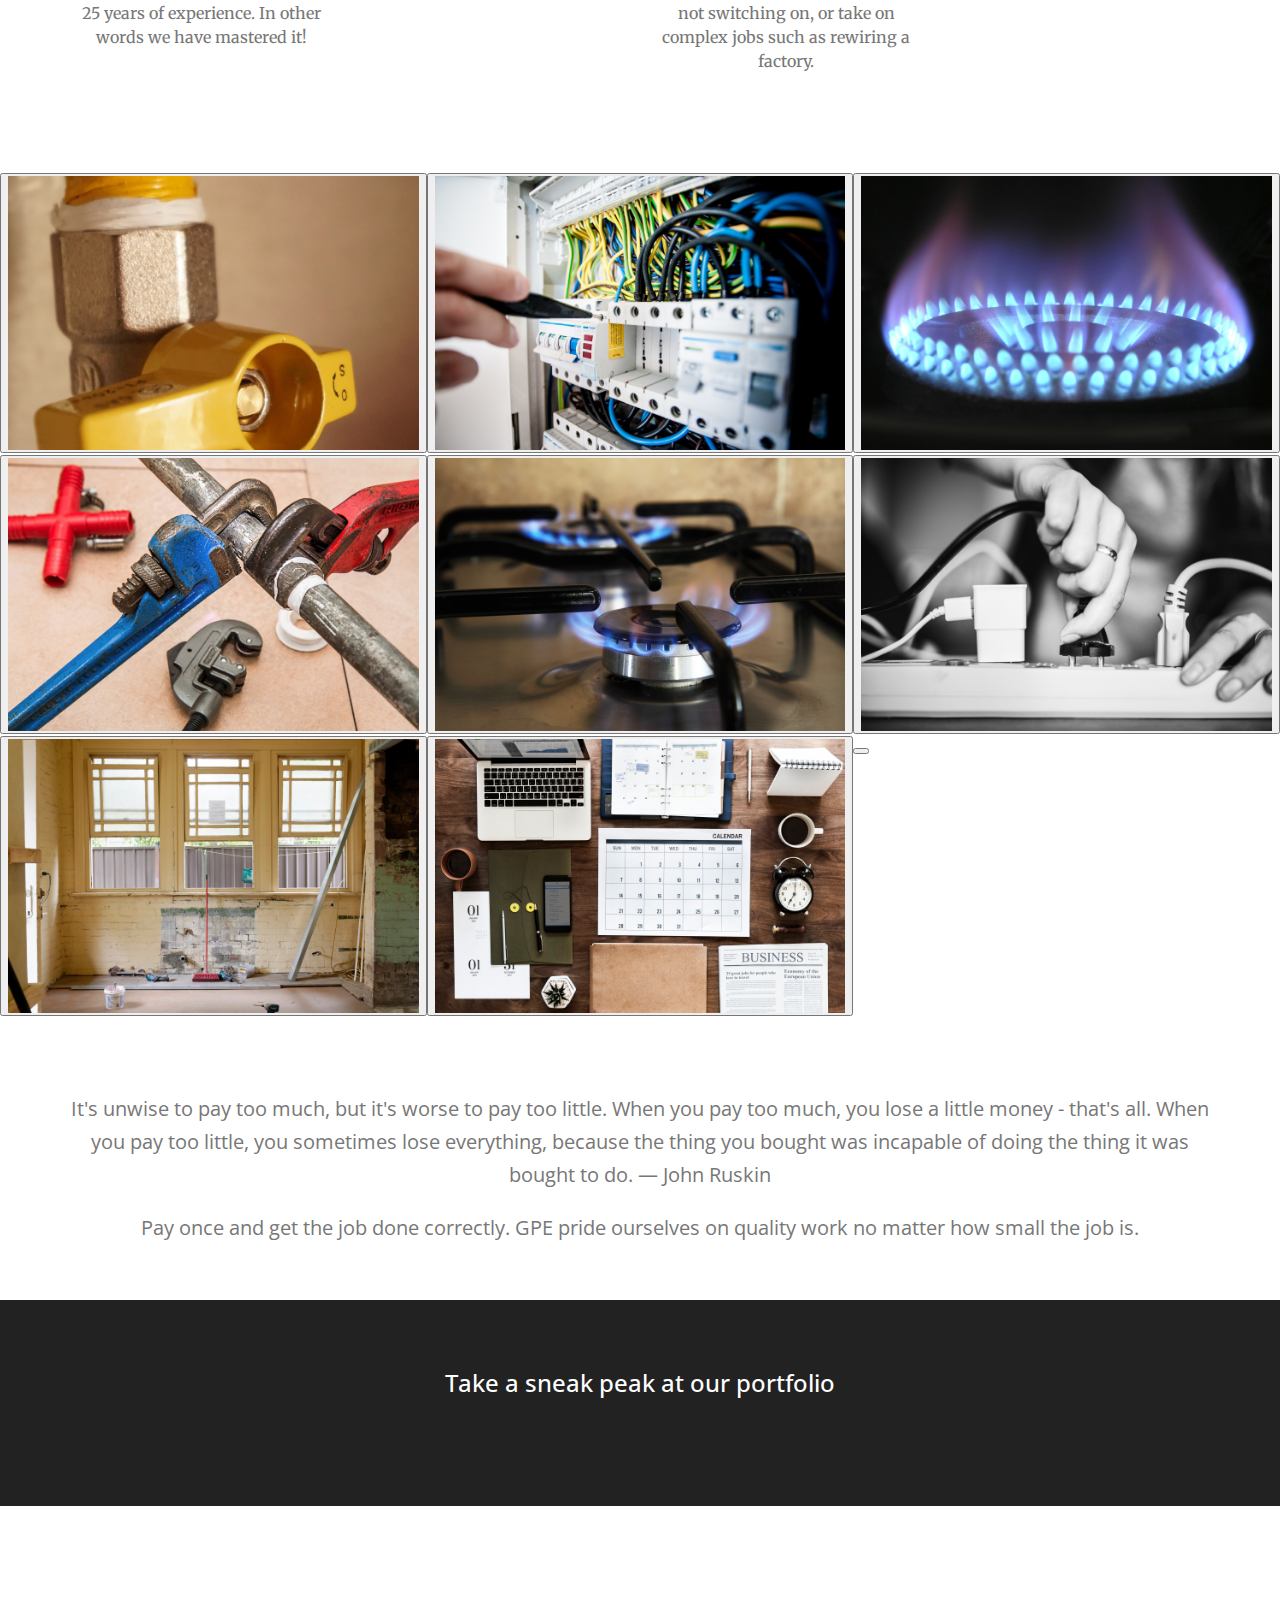
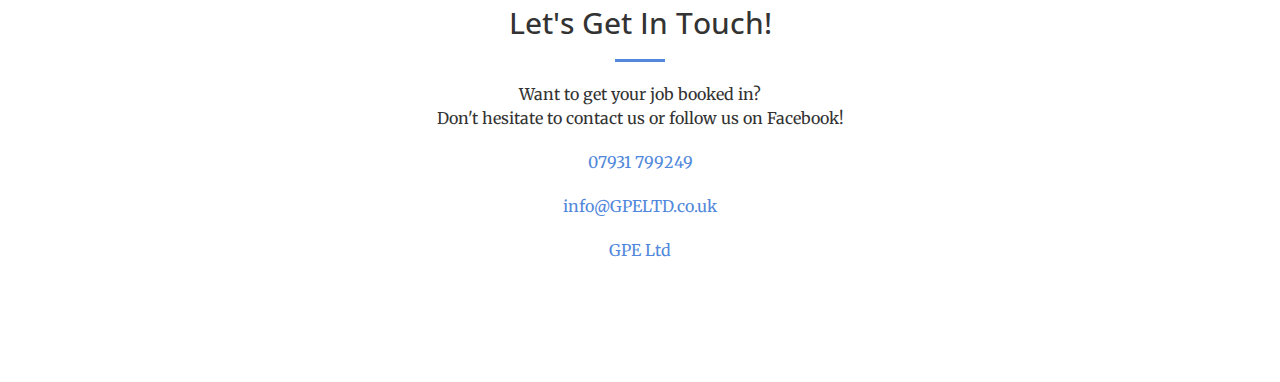
==== commit b52e784c: "button readded" ====
--- a/index.html
+++ b/index.html
@@ -163,7 +163,7 @@
             <div class="row no-gutter">
                 <div class="col-lg-4 col-sm-6">
                     <a data-lightbox="image-1" title="Lorem</br></br> ipsum dolor sit amet, consectetur adipiscing elit. Proin faucibus mauris elit. Sed at quam nisl. Etiam velit felis, semper sed tincidunt vitae, pulvinar non ante."  class="portfolio-box fancybox" rel="group">
-                        <map></map>
+                        <button class="fancybox" value="Open Fancybox" </button>
                         <img src="img/portfolio/graphic/1.png" class="img-responsive" alt="">
                         <div class="portfolio-box-caption">
                             <div class="portfolio-box-caption-content">
@@ -179,12 +179,11 @@
                 </div>
                 <div class="col-lg-4 col-sm-6">
                    <a data-lightbox="image-1"   class="portfolio-box fancybox" rel="group">
-                    <map></map>
+                    <button class="fancybox" value="Open Fancybox" </button>
                         <img src="img/portfolio/graphic/2.jpg" class="img-responsive" alt="" >
                         <div class="portfolio-box-caption">
                             <div class="portfolio-box-caption-content">
                                 <div class="project-category text-faded">
-                                    
                                 </div>
                                 <div class="project-name">
                                     Specalist and the best tools used on all jobs
@@ -200,7 +199,6 @@
                         <div class="portfolio-box-caption">
                             <div class="portfolio-box-caption-content">
                                 <div class="project-category text-faded">
-                                    
                                 </div>
                                 <div class="project-name">
                                     Gas Certified Engineers - Click here to double check (Reg:554280)
@@ -226,9 +224,9 @@
                     </a>
                 </div>
                 <div class="col-lg-4 col-sm-6">
-                    <a data-lightbox="image-1"   class="portfolio-box fancybox" rel="group">
+                    <a data-lightbox="image-1"  class="portfolio-box fancybox" rel="group" alt="Lorem ipsum dolor sit amet, consectetur adipiscing elit. Proin faucibus mauris elit. Sed at quam nisl. Etiam velit felis, semper sed tincidunt vitae, pulvinar non ante.">
+                        <button class="fancybox" value="Open Fancybox" </button>
                         <img src="img/portfolio/graphic/5.jpg" class="img-responsive" alt="">
-                        <button class="fancybox" value="Open Fancybox" </button>
                         <div class="portfolio-box-caption">
                             <div class="portfolio-box-caption-content">
                                 <div class="project-category text-faded">
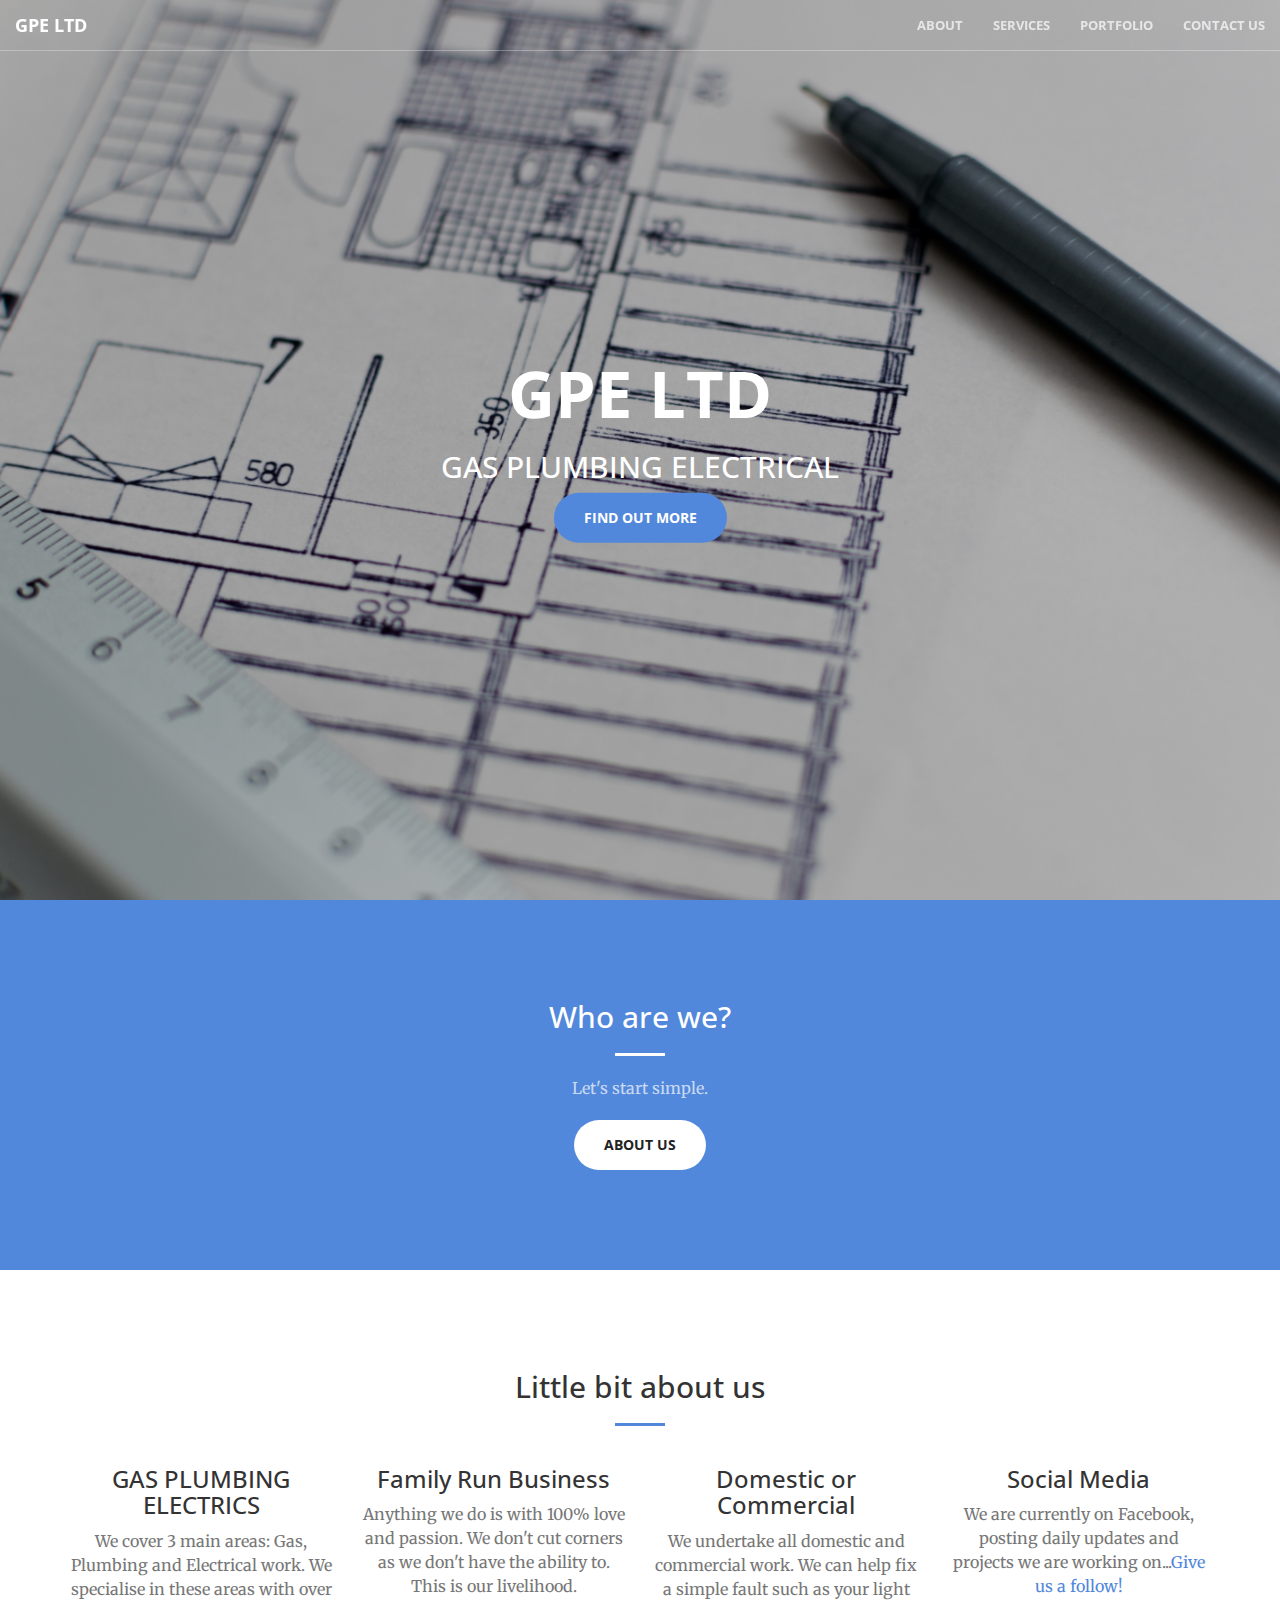
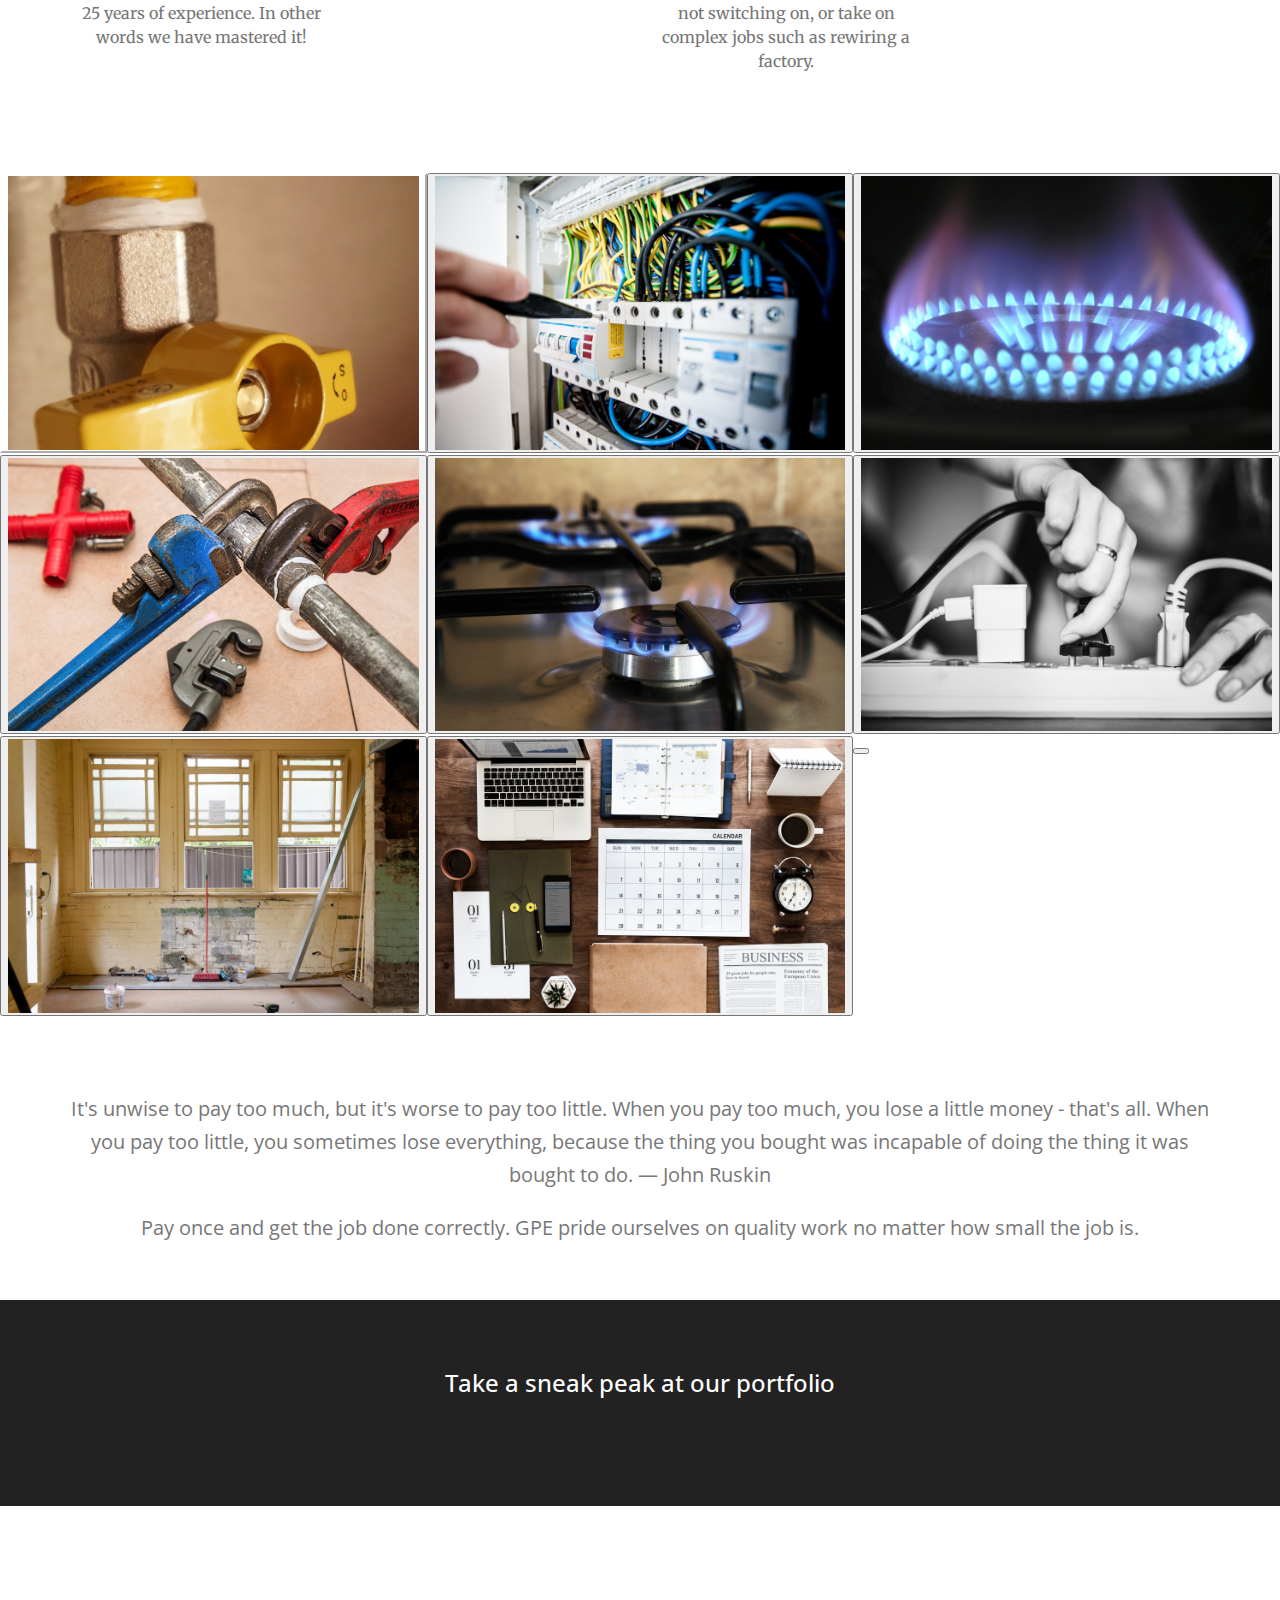
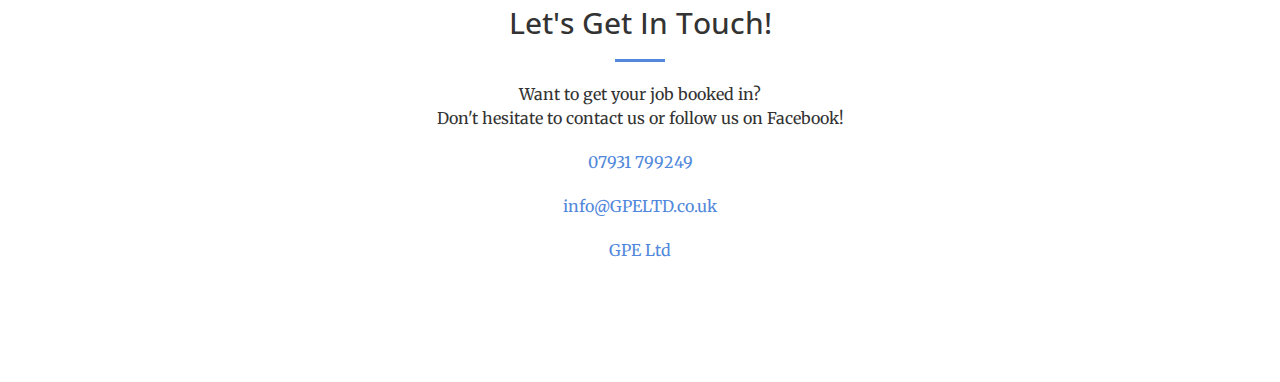
==== commit c67fd50d: "btn-default img1" ====
--- a/index.html
+++ b/index.html
@@ -163,7 +163,7 @@
             <div class="row no-gutter">
                 <div class="col-lg-4 col-sm-6">
                     <a data-lightbox="image-1" title="Lorem</br></br> ipsum dolor sit amet, consectetur adipiscing elit. Proin faucibus mauris elit. Sed at quam nisl. Etiam velit felis, semper sed tincidunt vitae, pulvinar non ante."  class="portfolio-box fancybox" rel="group">
-                        <button class="fancybox" value="Open Fancybox" </button>
+                        <button class="btn-default" value="Open Fancybox" </button>
                         <img src="img/portfolio/graphic/1.png" class="img-responsive" alt="">
                         <div class="portfolio-box-caption">
                             <div class="portfolio-box-caption-content">
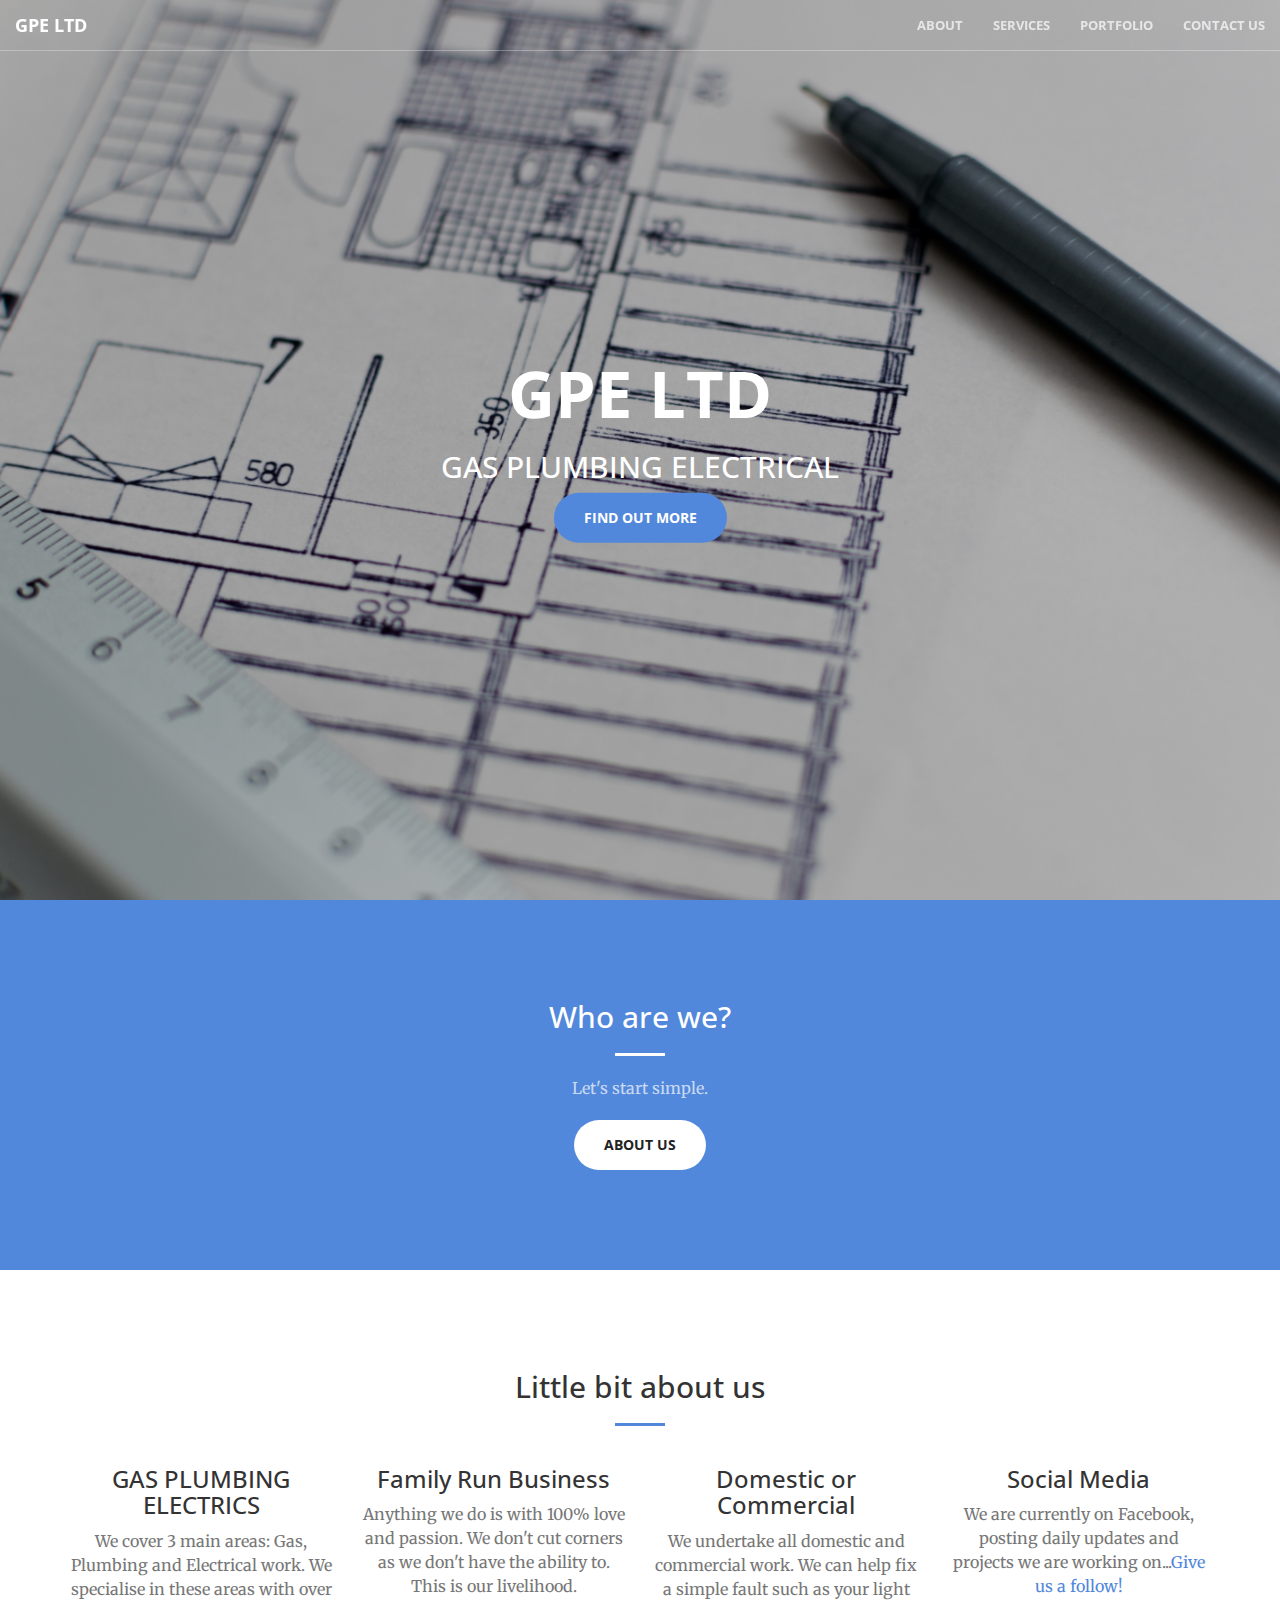
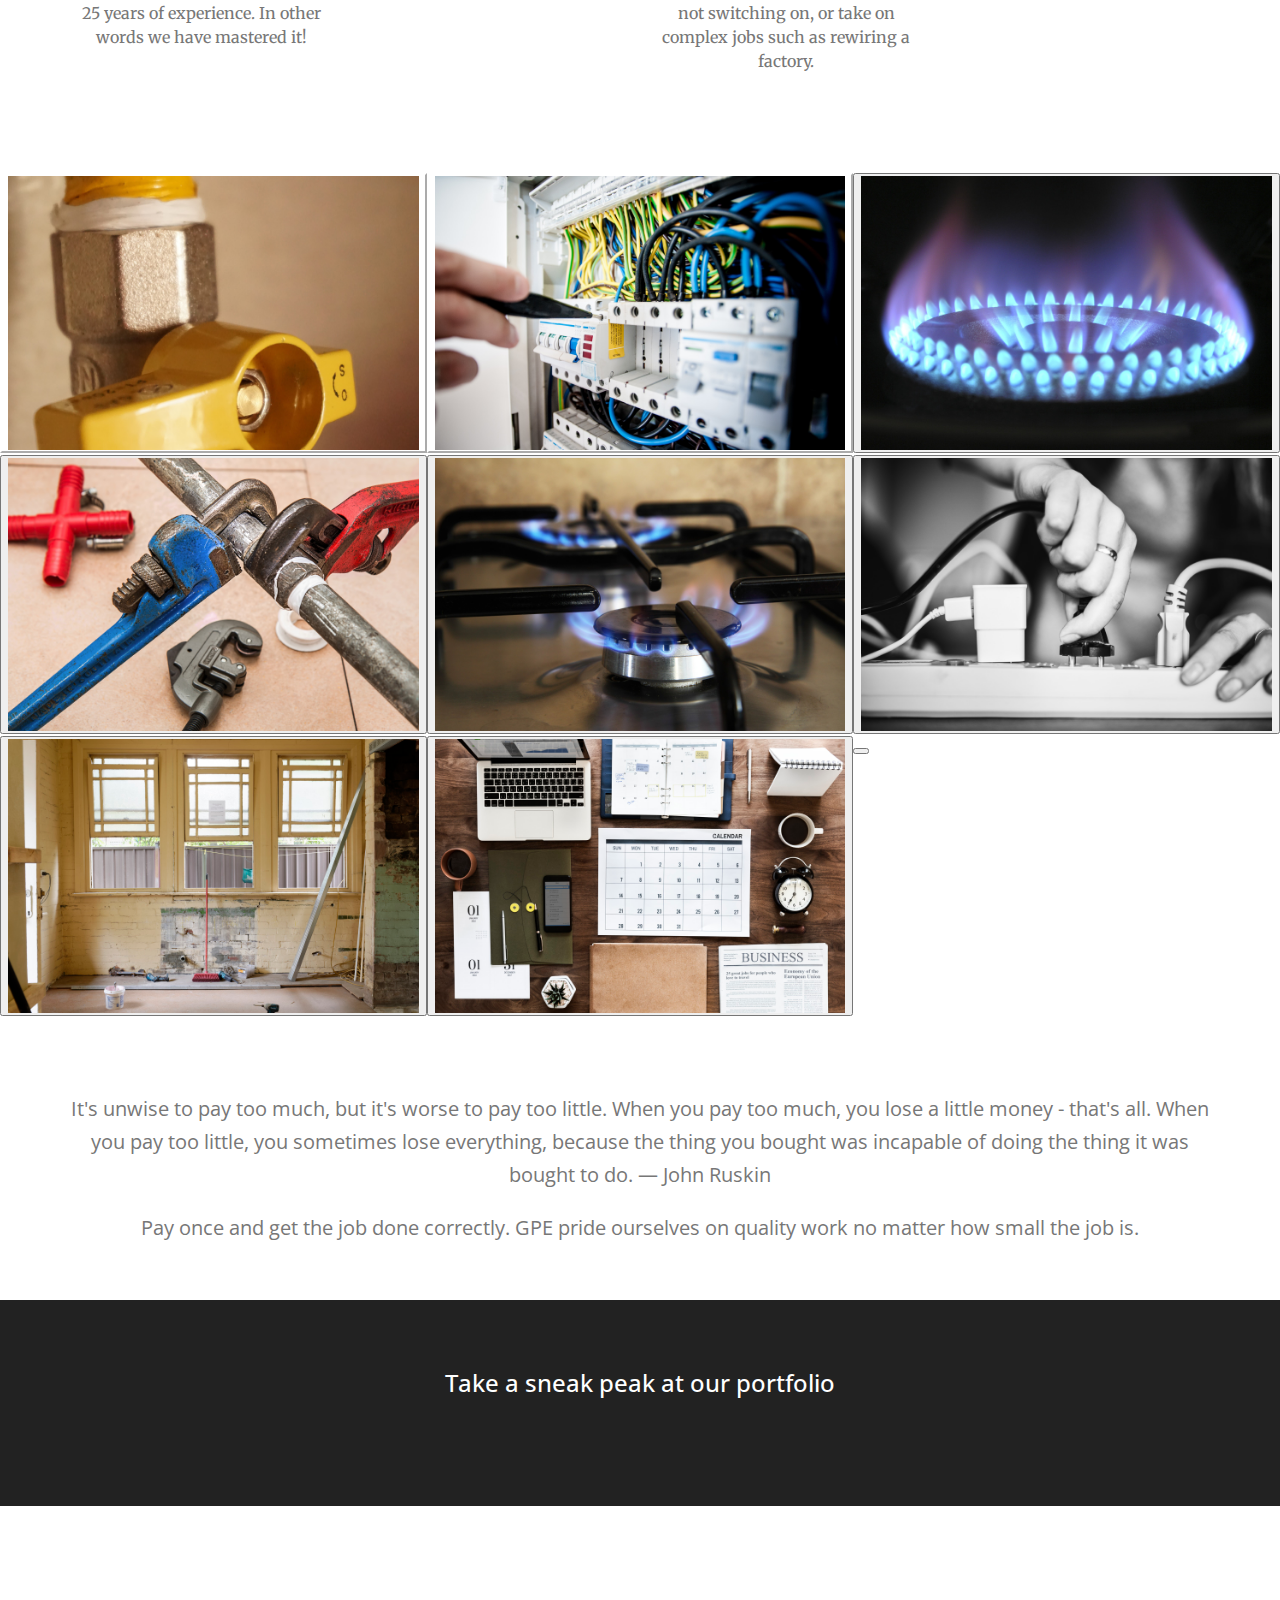
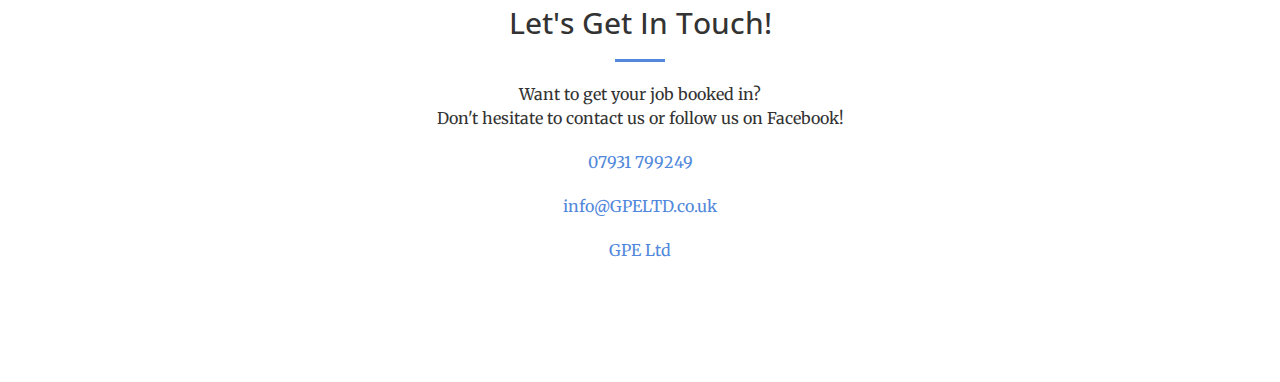
==== commit d0a2185a: "<button class="btn-default"</button> img1 and img2" ====
--- a/index.html
+++ b/index.html
@@ -163,7 +163,7 @@
             <div class="row no-gutter">
                 <div class="col-lg-4 col-sm-6">
                     <a data-lightbox="image-1" title="Lorem</br></br> ipsum dolor sit amet, consectetur adipiscing elit. Proin faucibus mauris elit. Sed at quam nisl. Etiam velit felis, semper sed tincidunt vitae, pulvinar non ante."  class="portfolio-box fancybox" rel="group">
-                        <button class="btn-default" value="Open Fancybox" </button>
+                        <button class="btn-default"</button>
                         <img src="img/portfolio/graphic/1.png" class="img-responsive" alt="">
                         <div class="portfolio-box-caption">
                             <div class="portfolio-box-caption-content">
@@ -179,7 +179,7 @@
                 </div>
                 <div class="col-lg-4 col-sm-6">
                    <a data-lightbox="image-1"   class="portfolio-box fancybox" rel="group">
-                    <button class="fancybox" value="Open Fancybox" </button>
+                    <button class="btn-default"</button>
                         <img src="img/portfolio/graphic/2.jpg" class="img-responsive" alt="" >
                         <div class="portfolio-box-caption">
                             <div class="portfolio-box-caption-content">
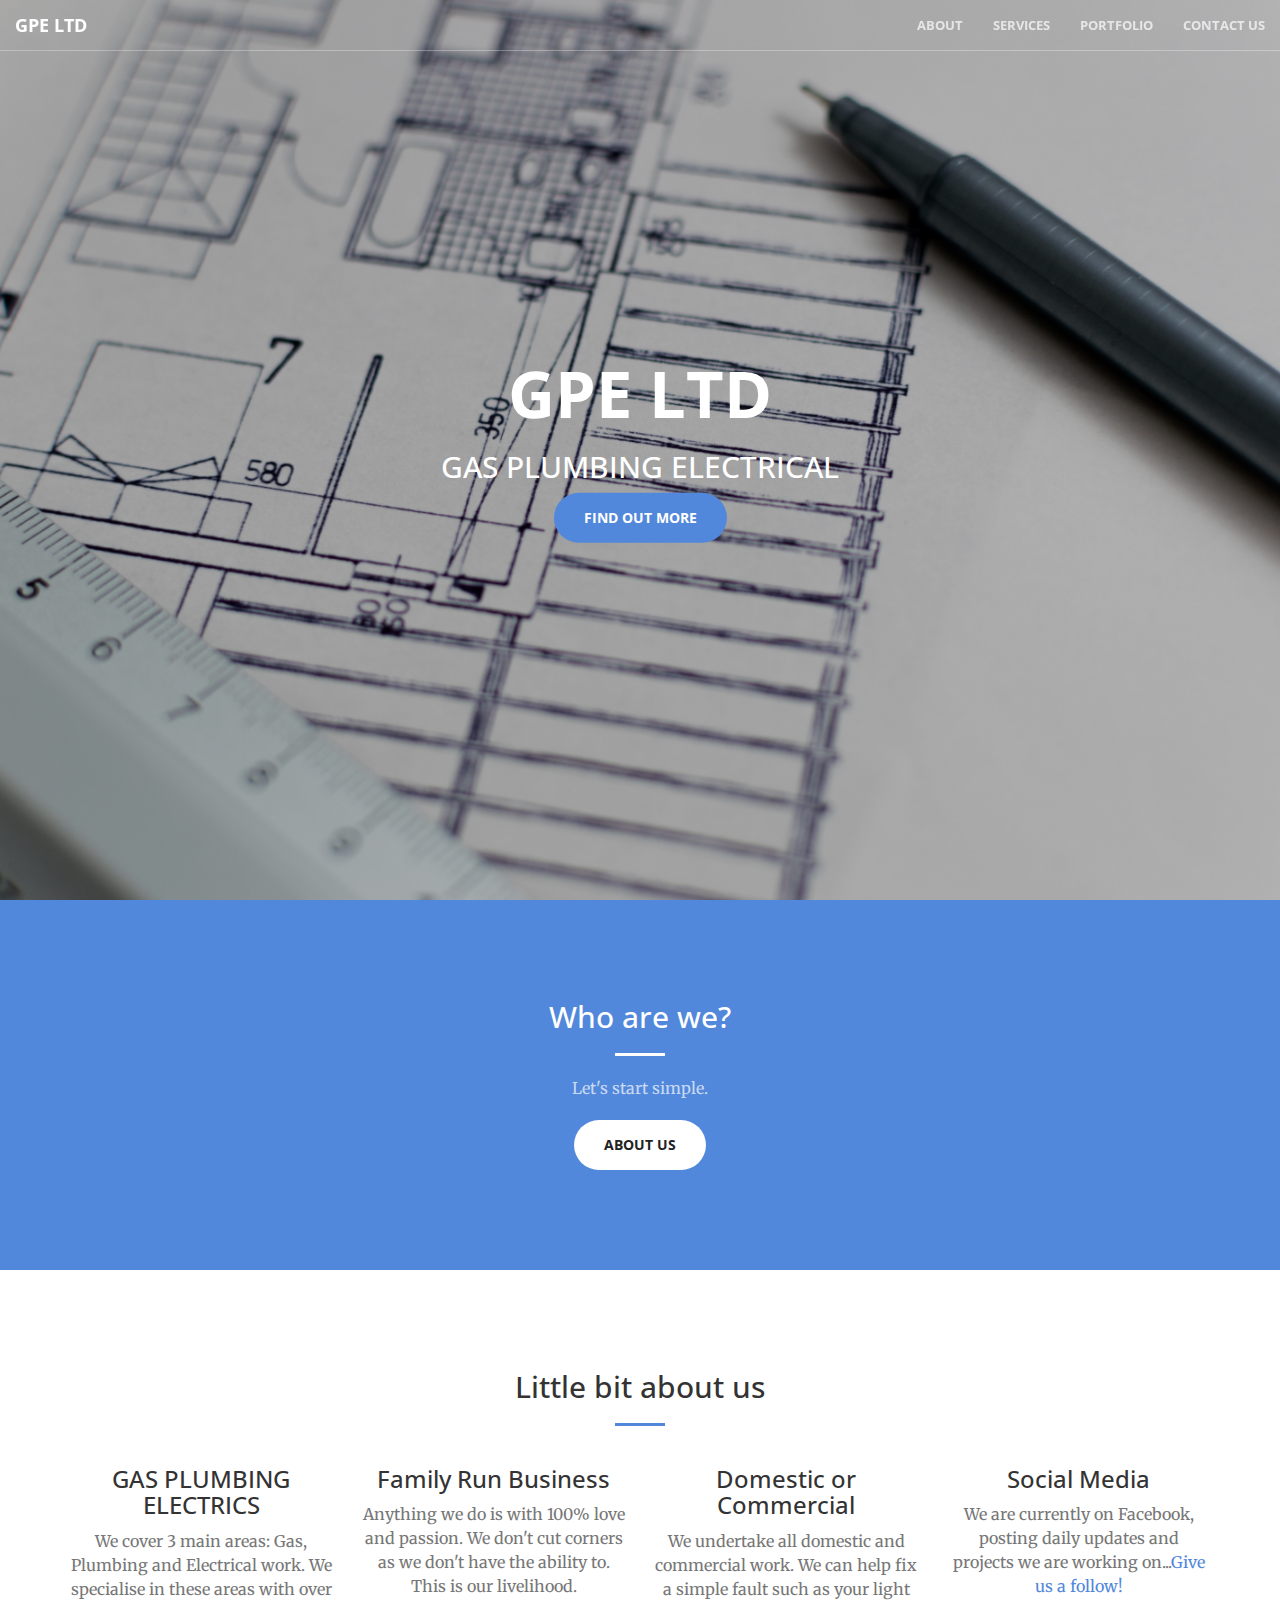
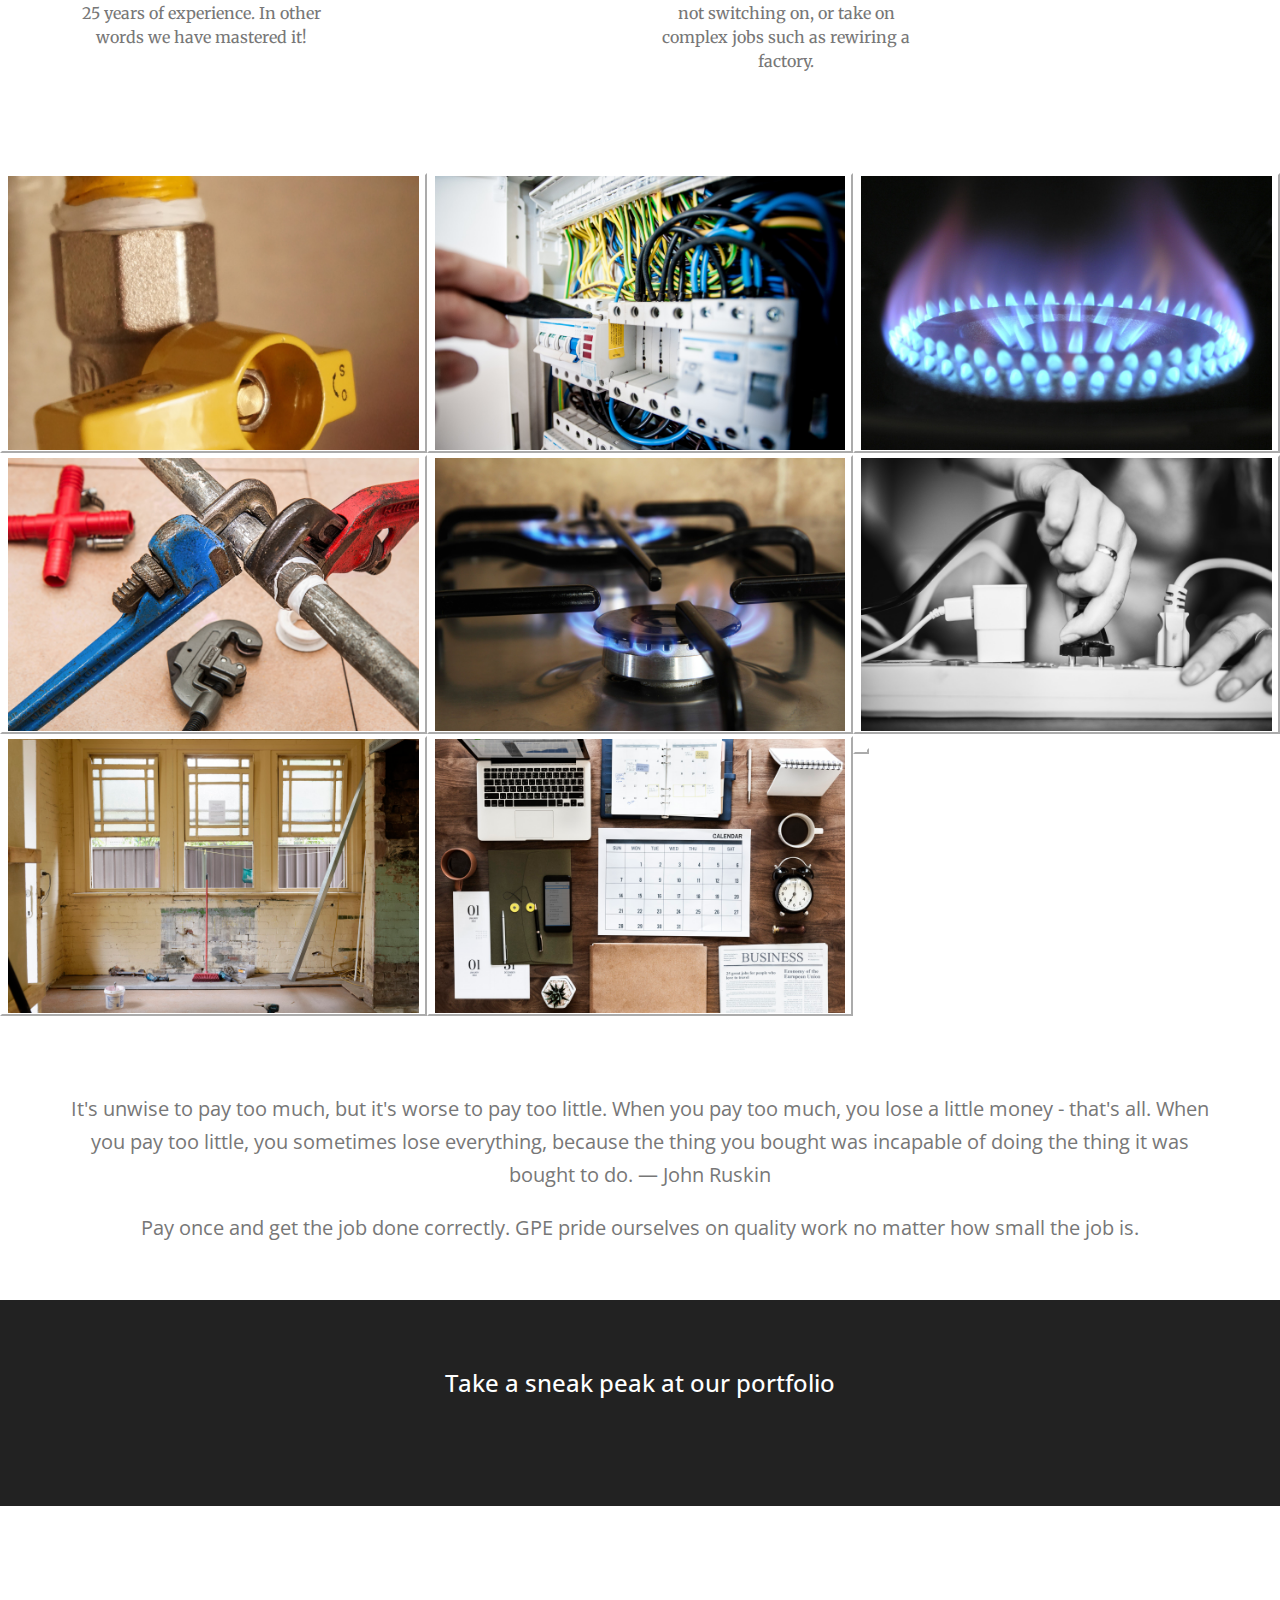
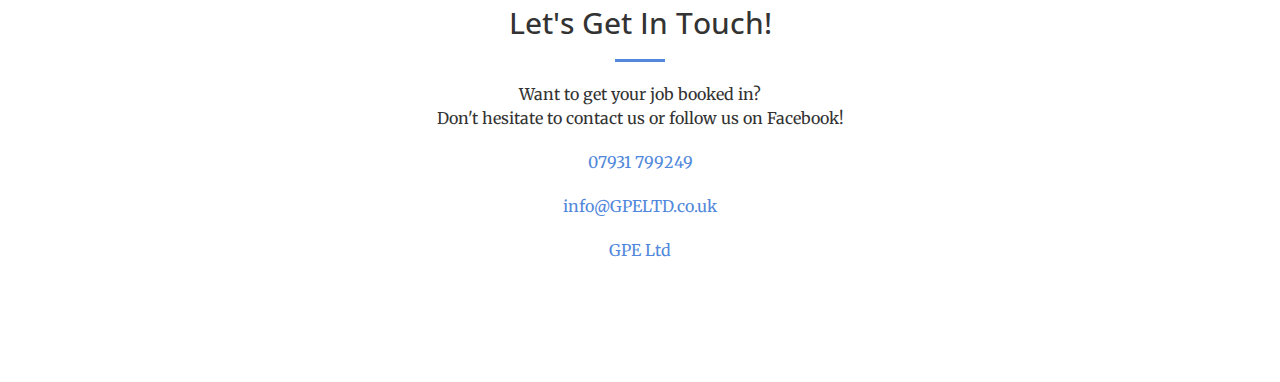
==== commit d83a33b1: "all images now btn-default" ====
--- a/index.html
+++ b/index.html
@@ -194,7 +194,7 @@
                 </div>
                 <div class="col-lg-4 col-sm-6">
                     <a href="https://www.gassaferegister.co.uk/find-an-engineer"target="_blank" data-lightbox="image-1"  class="portfolio-box fancybox" rel="group" alt="Lorem ipsum dolor sit amet, consectetur adipiscing elit. Proin faucibus mauris elit. Sed at quam nisl. Etiam velit felis, semper sed tincidunt vitae, pulvinar non ante.">
-                        <button class="fancybox" value="Open Fancybox" </button>
+                        <button class="btn-default"</button>
                         <img src="img/portfolio/graphic/3.jpg" class="img-responsive" alt="">
                         <div class="portfolio-box-caption">
                             <div class="portfolio-box-caption-content">
@@ -209,7 +209,7 @@
                 </div>
                 <div class="col-lg-4 col-sm-6">
                     <a data-lightbox="image-1"  class="portfolio-box fancybox" rel="group" alt="Lorem ipsum dolor sit amet, consectetur adipiscing elit. Proin faucibus mauris elit. Sed at quam nisl. Etiam velit felis, semper sed tincidunt vitae, pulvinar non ante.">
-                        <button class="fancybox" value="Open Fancybox" </button>
+                        <button class="btn-default"</button>
                         <img src="img/portfolio/graphic/4.jpg" class="img-responsive" alt="">
                         <div class="portfolio-box-caption">
                             <div class="portfolio-box-caption-content">
@@ -225,7 +225,7 @@
                 </div>
                 <div class="col-lg-4 col-sm-6">
                     <a data-lightbox="image-1"  class="portfolio-box fancybox" rel="group" alt="Lorem ipsum dolor sit amet, consectetur adipiscing elit. Proin faucibus mauris elit. Sed at quam nisl. Etiam velit felis, semper sed tincidunt vitae, pulvinar non ante.">
-                        <button class="fancybox" value="Open Fancybox" </button>
+                        <button class="btn-default"</button>
                         <img src="img/portfolio/graphic/5.jpg" class="img-responsive" alt="">
                         <div class="portfolio-box-caption">
                             <div class="portfolio-box-caption-content">
@@ -241,7 +241,7 @@
                 </div>
                 <div class="col-lg-4 col-sm-6">
                     <a data-lightbox="image-1" class="portfolio-box fancybox" rel="group">
-                        <button class="fancybox" value="Open Fancybox" </button>
+                        <button class="btn-default"</button>
                         <img src="img/portfolio/graphic/6.jpg" class="img-responsive" alt="">
                         <div class="portfolio-box-caption">
                             <div class="portfolio-box-caption-content">
@@ -257,7 +257,7 @@
                 </div>
                 <div class="col-lg-4 col-sm-6">
                     <a data-lightbox="image-1" class="portfolio-box fancybox" rel="group">
-                        <button class="fancybox" value="Open Fancybox" </button>
+                        <button class="btn-default"</button>
                         <img src="img/portfolio/graphic/7.jpg" class="img-responsive" alt="">
                         <div class="portfolio-box-caption">
                             <div class="portfolio-box-caption-content">
@@ -273,7 +273,7 @@
                 </div>
                 <div class="col-lg-4 col-sm-6">
                     <a data-lightbox="image-1"  class="portfolio-box fancybox" rel="group">
-                        <button class="fancybox" value="Open Fancybox" </button>
+                        <button class="btn-default"</button>
                         <img src="img/portfolio/graphic/8.jpg" class="img-responsive" alt="">
                         <div class="portfolio-box-caption">
                             <div class="portfolio-box-caption-content">
@@ -289,7 +289,7 @@
                 </div>
                 <div class="col-lg-4 col-sm-6">
                     <a data-lightbox="image-1"  class="portfolio-box fancybox" rel="group">
-                        <button class="fancybox" value="Open Fancybox" </button>
+                        <button class="btn-default"</button>
                         <img src="img/portfolio/graphic/9.jpg" class="img-responsive" alt="">
                         <div class="portfolio-box-caption">
                             <div class="portfolio-box-caption-content">
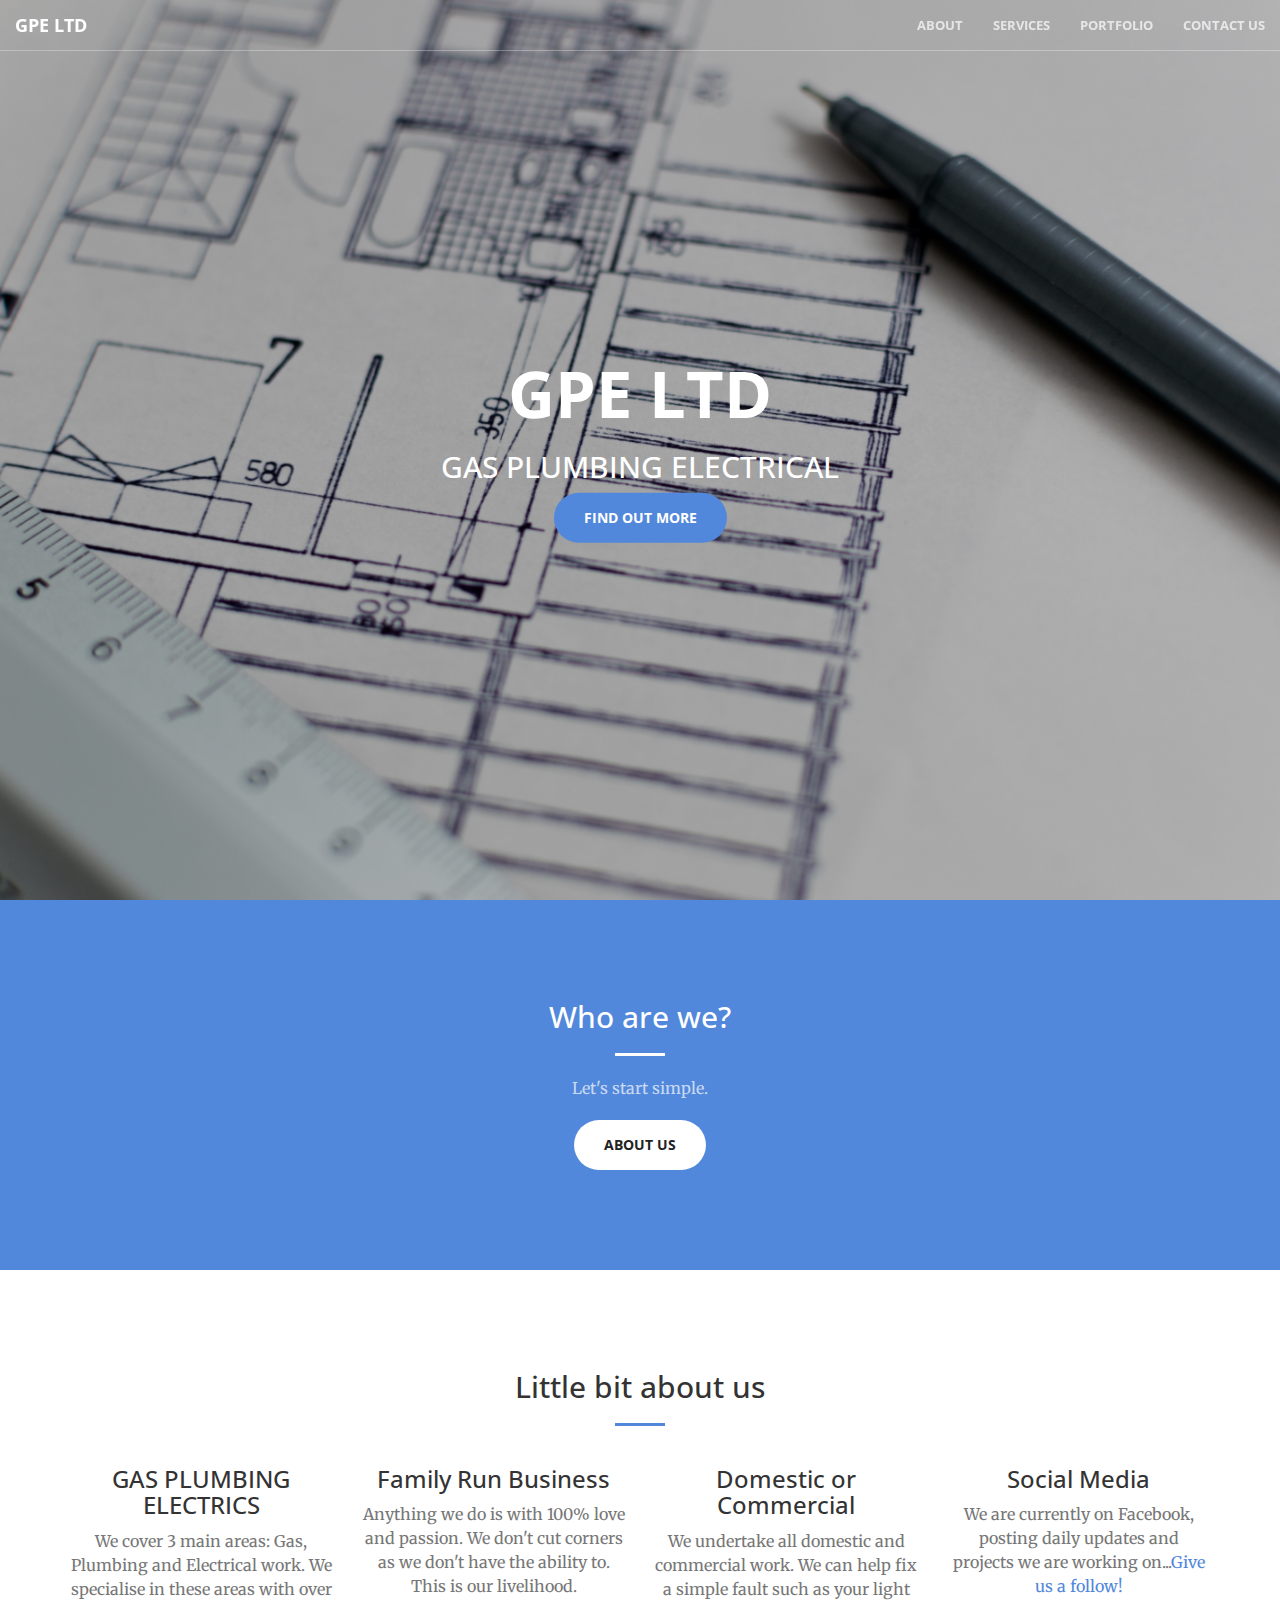
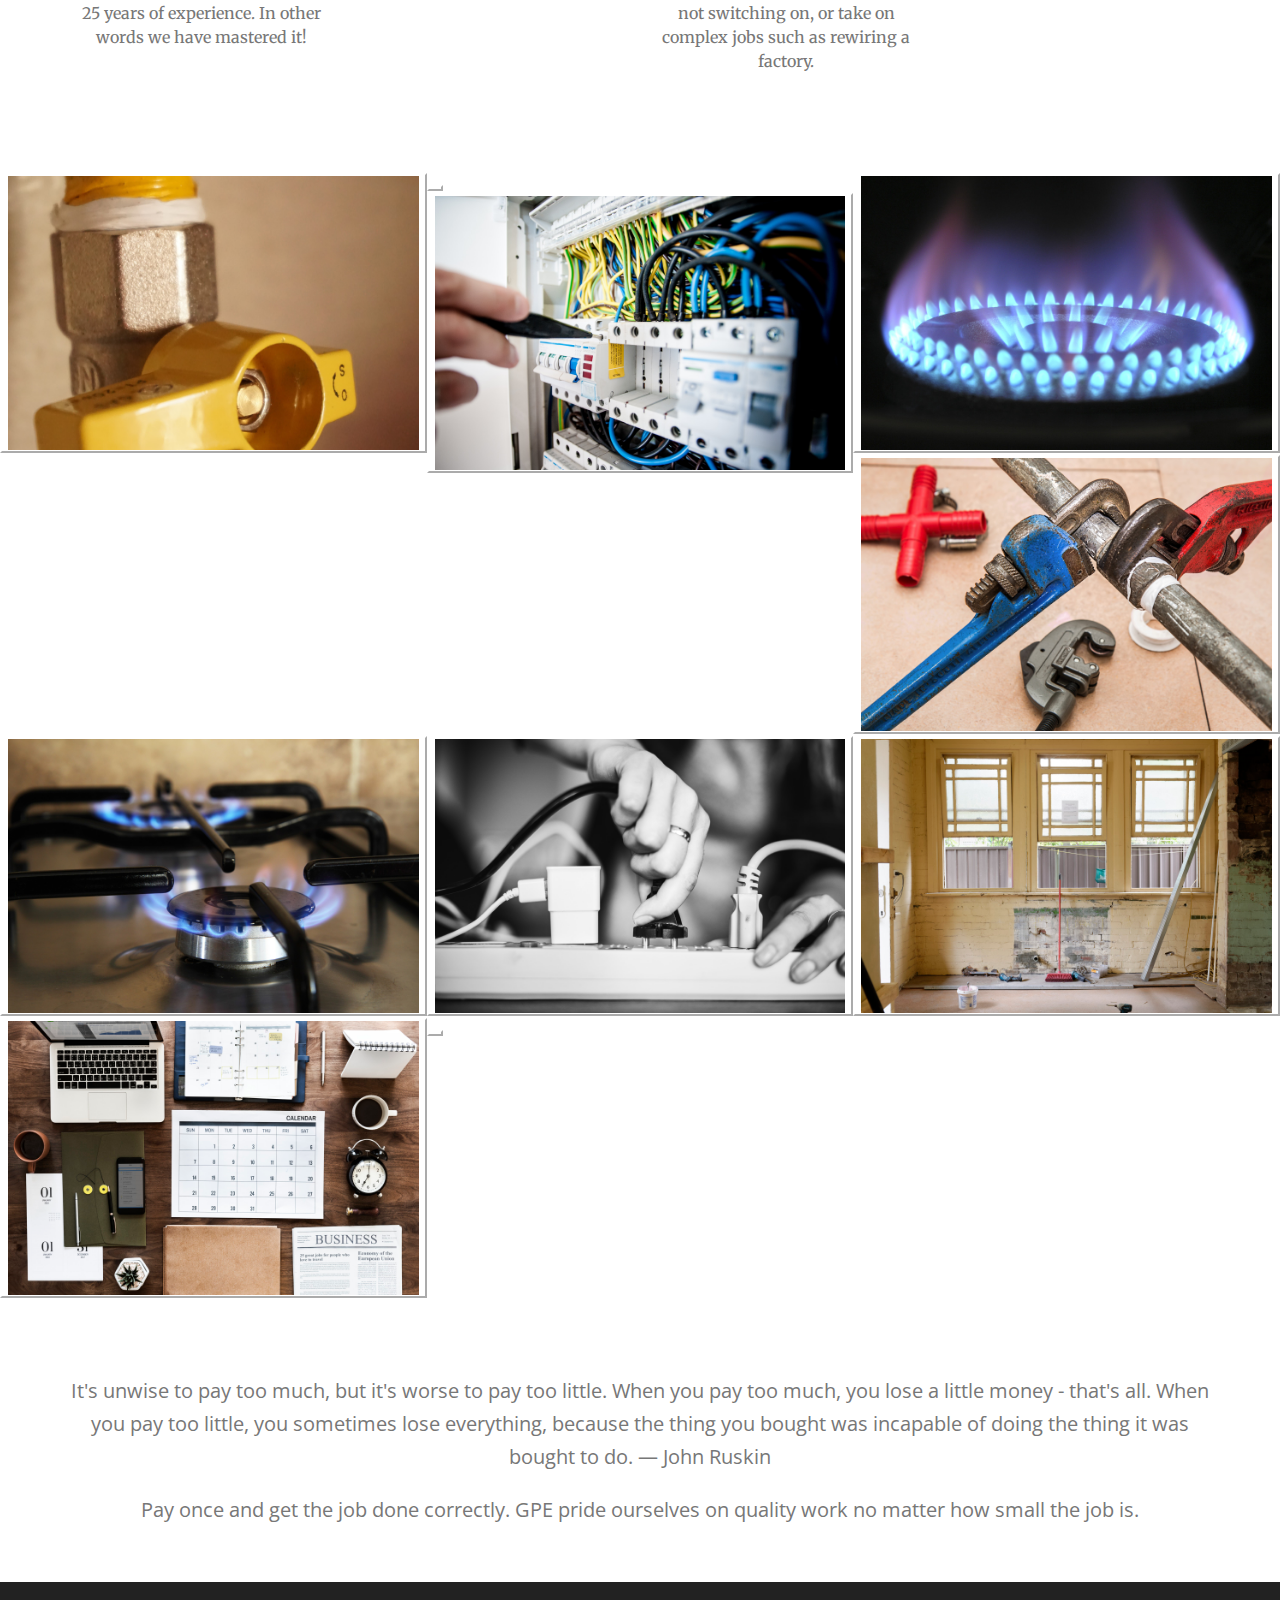
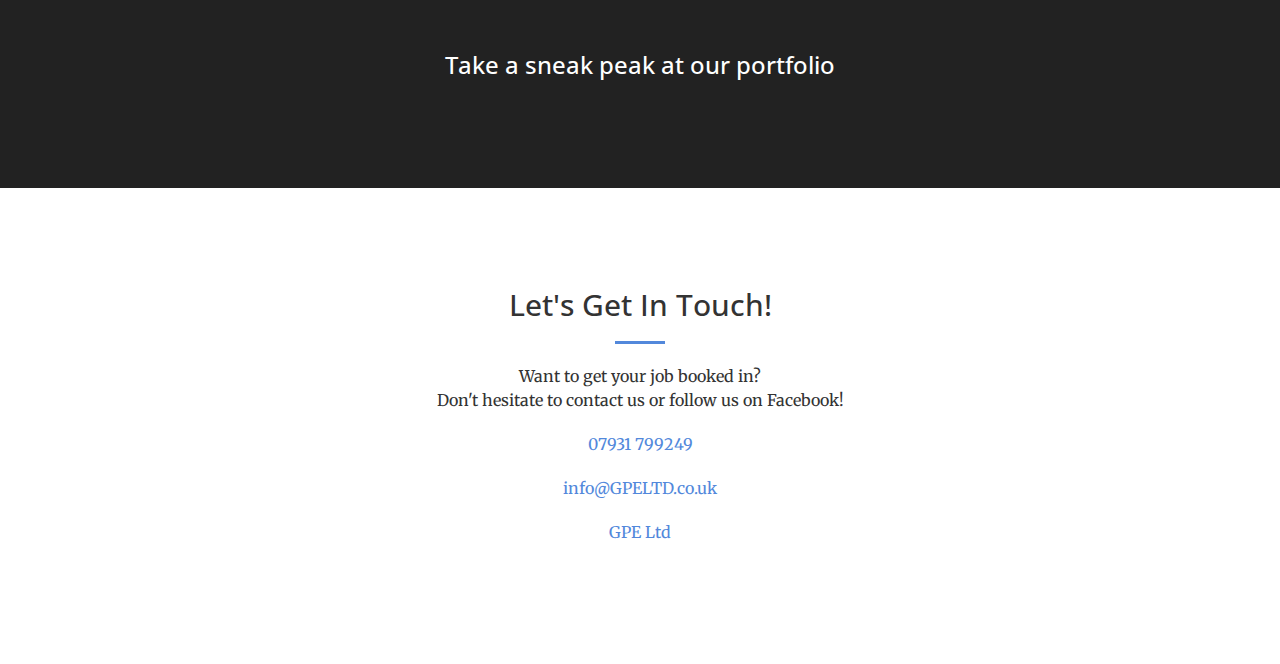
==== commit 50d7614f: "not a clue" ====
--- a/index.html
+++ b/index.html
@@ -180,6 +180,7 @@
                 <div class="col-lg-4 col-sm-6">
                    <a data-lightbox="image-1"   class="portfolio-box fancybox" rel="group">
                     <button class="btn-default"</button>
+                        <button class="btn-default"</button>
                         <img src="img/portfolio/graphic/2.jpg" class="img-responsive" alt="" >
                         <div class="portfolio-box-caption">
                             <div class="portfolio-box-caption-content">
